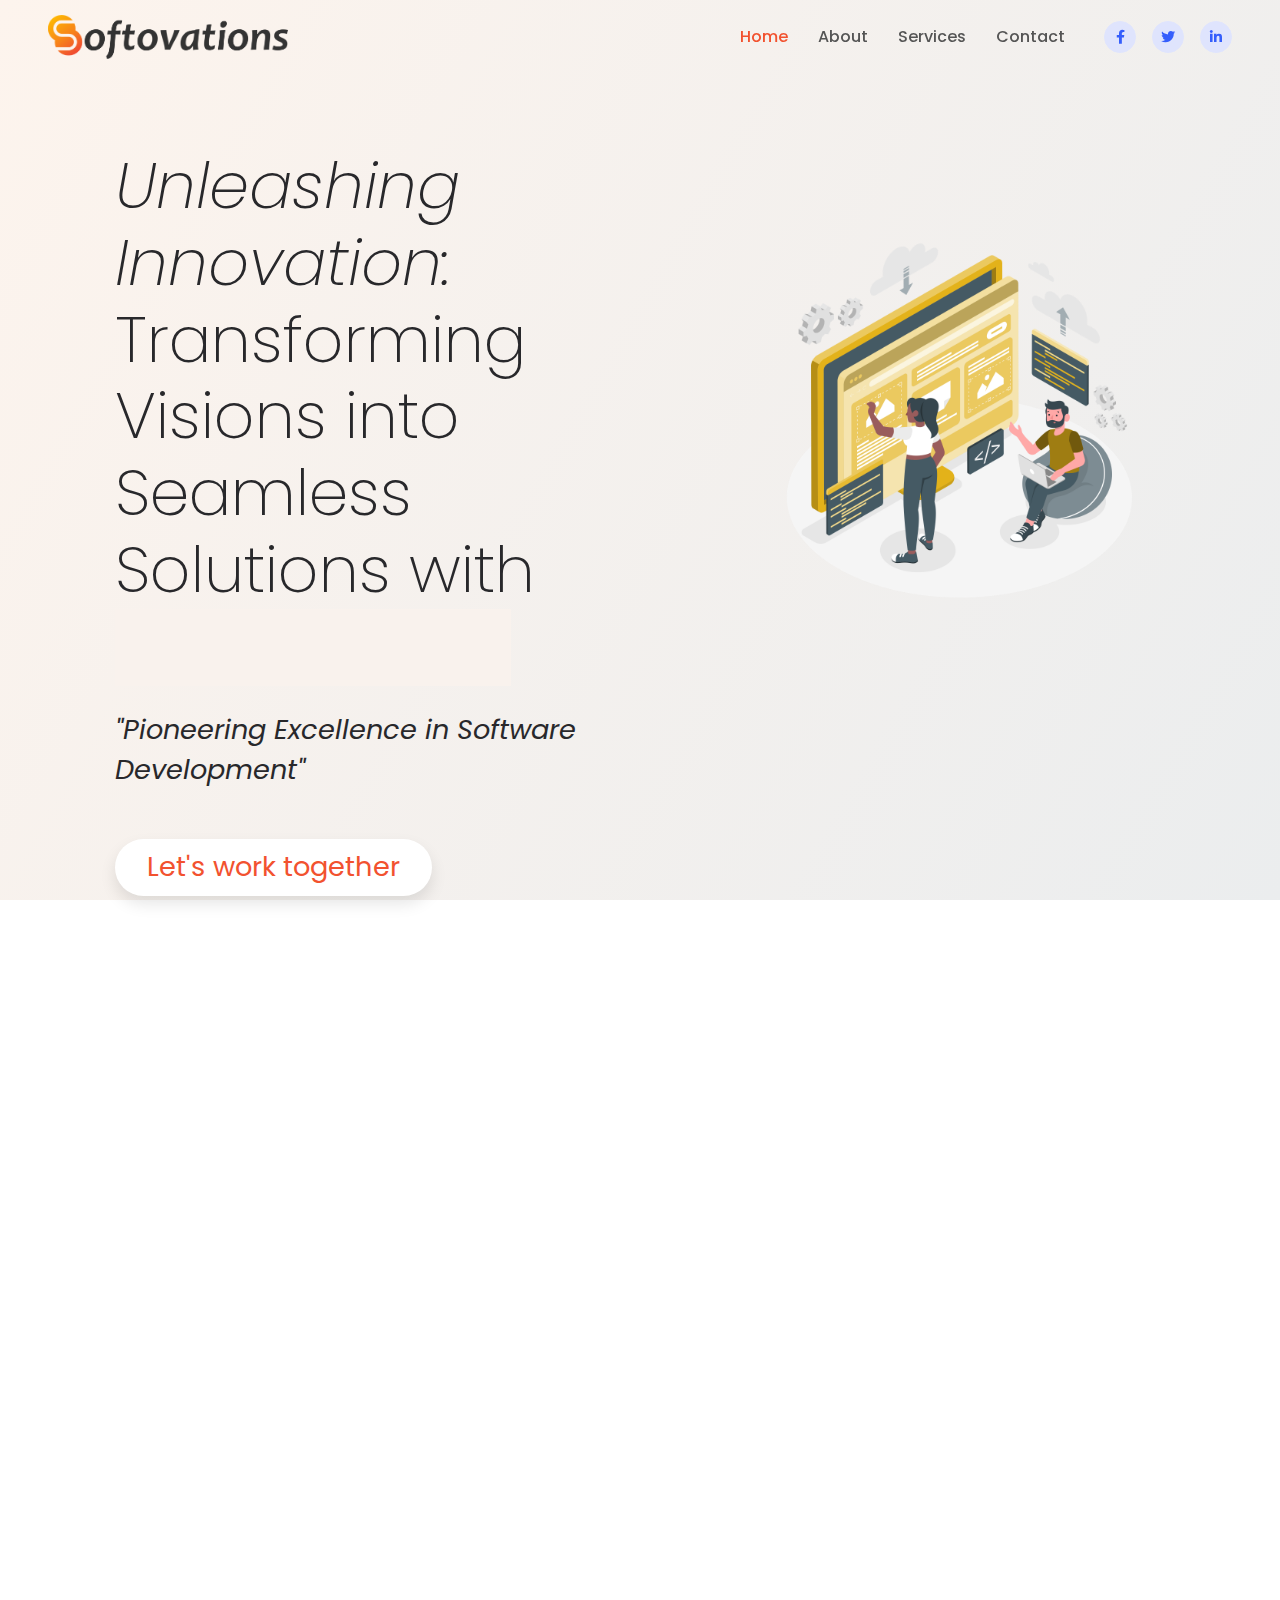
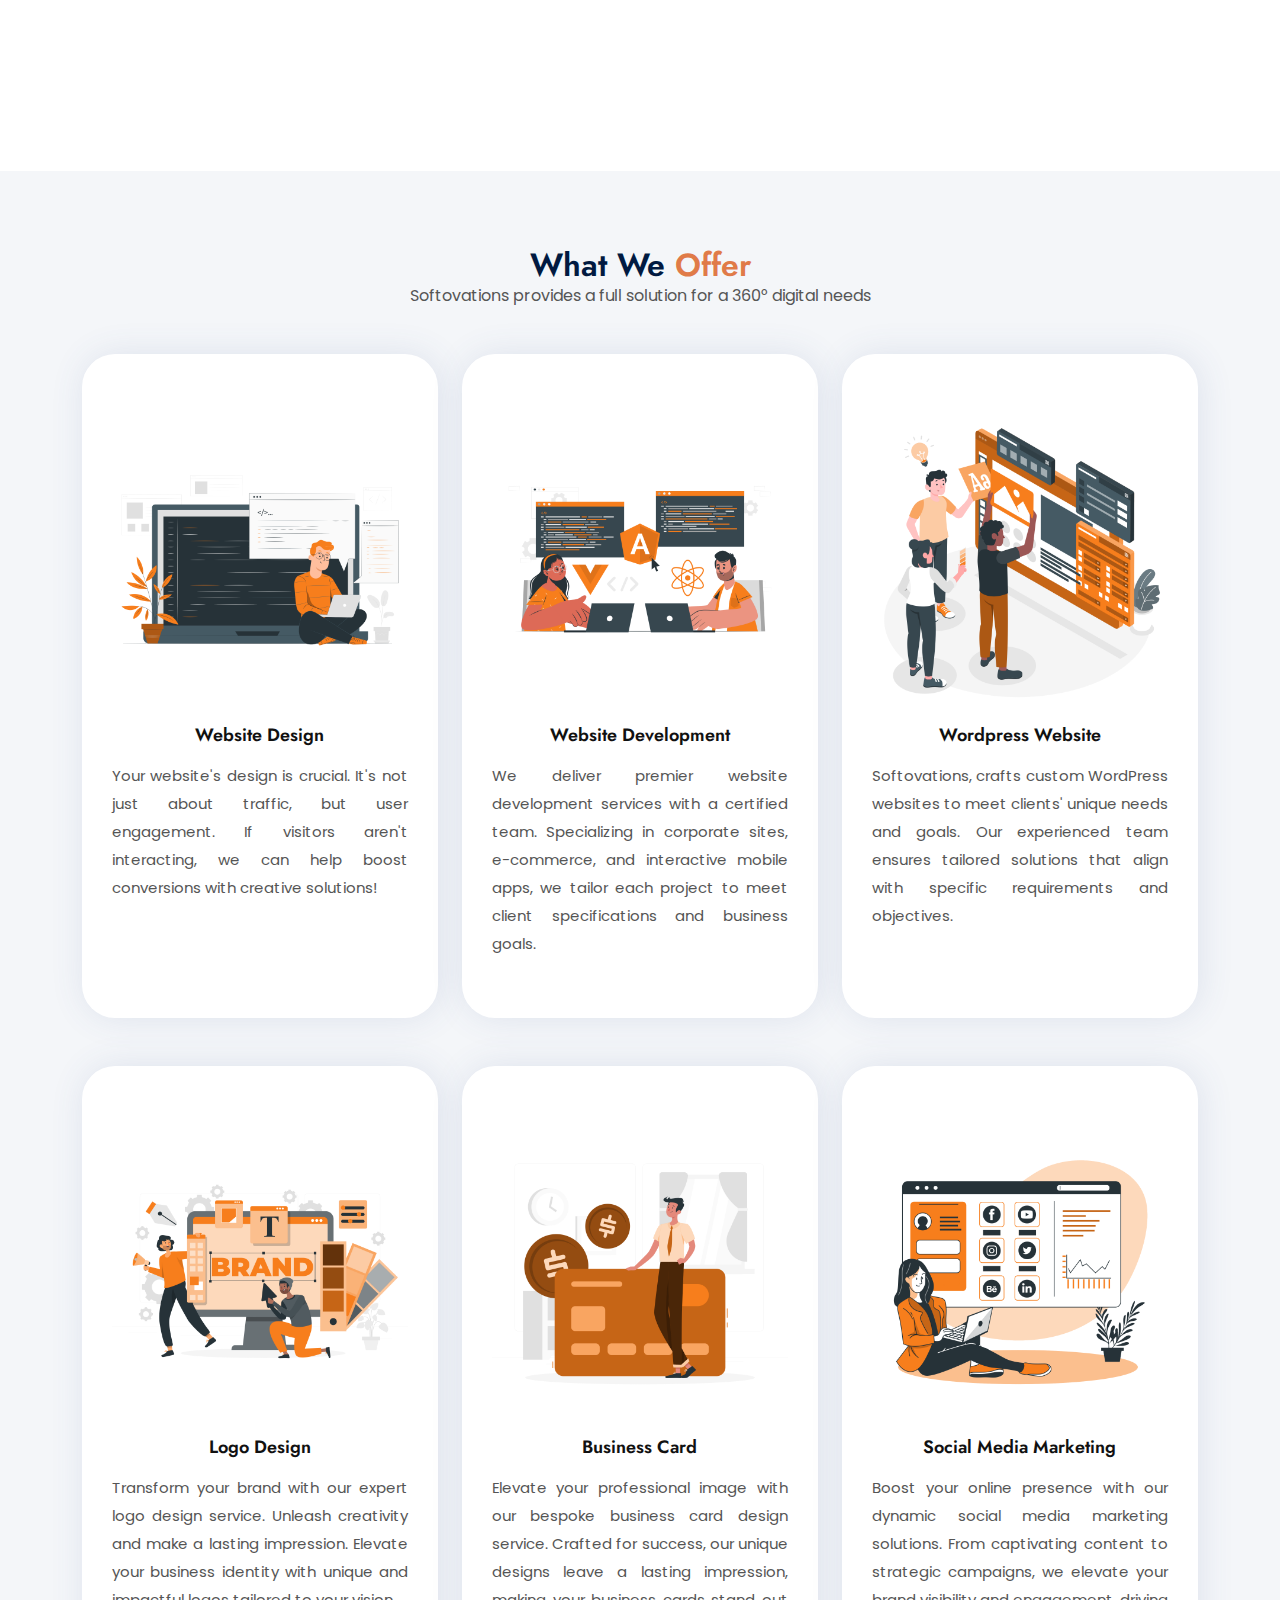
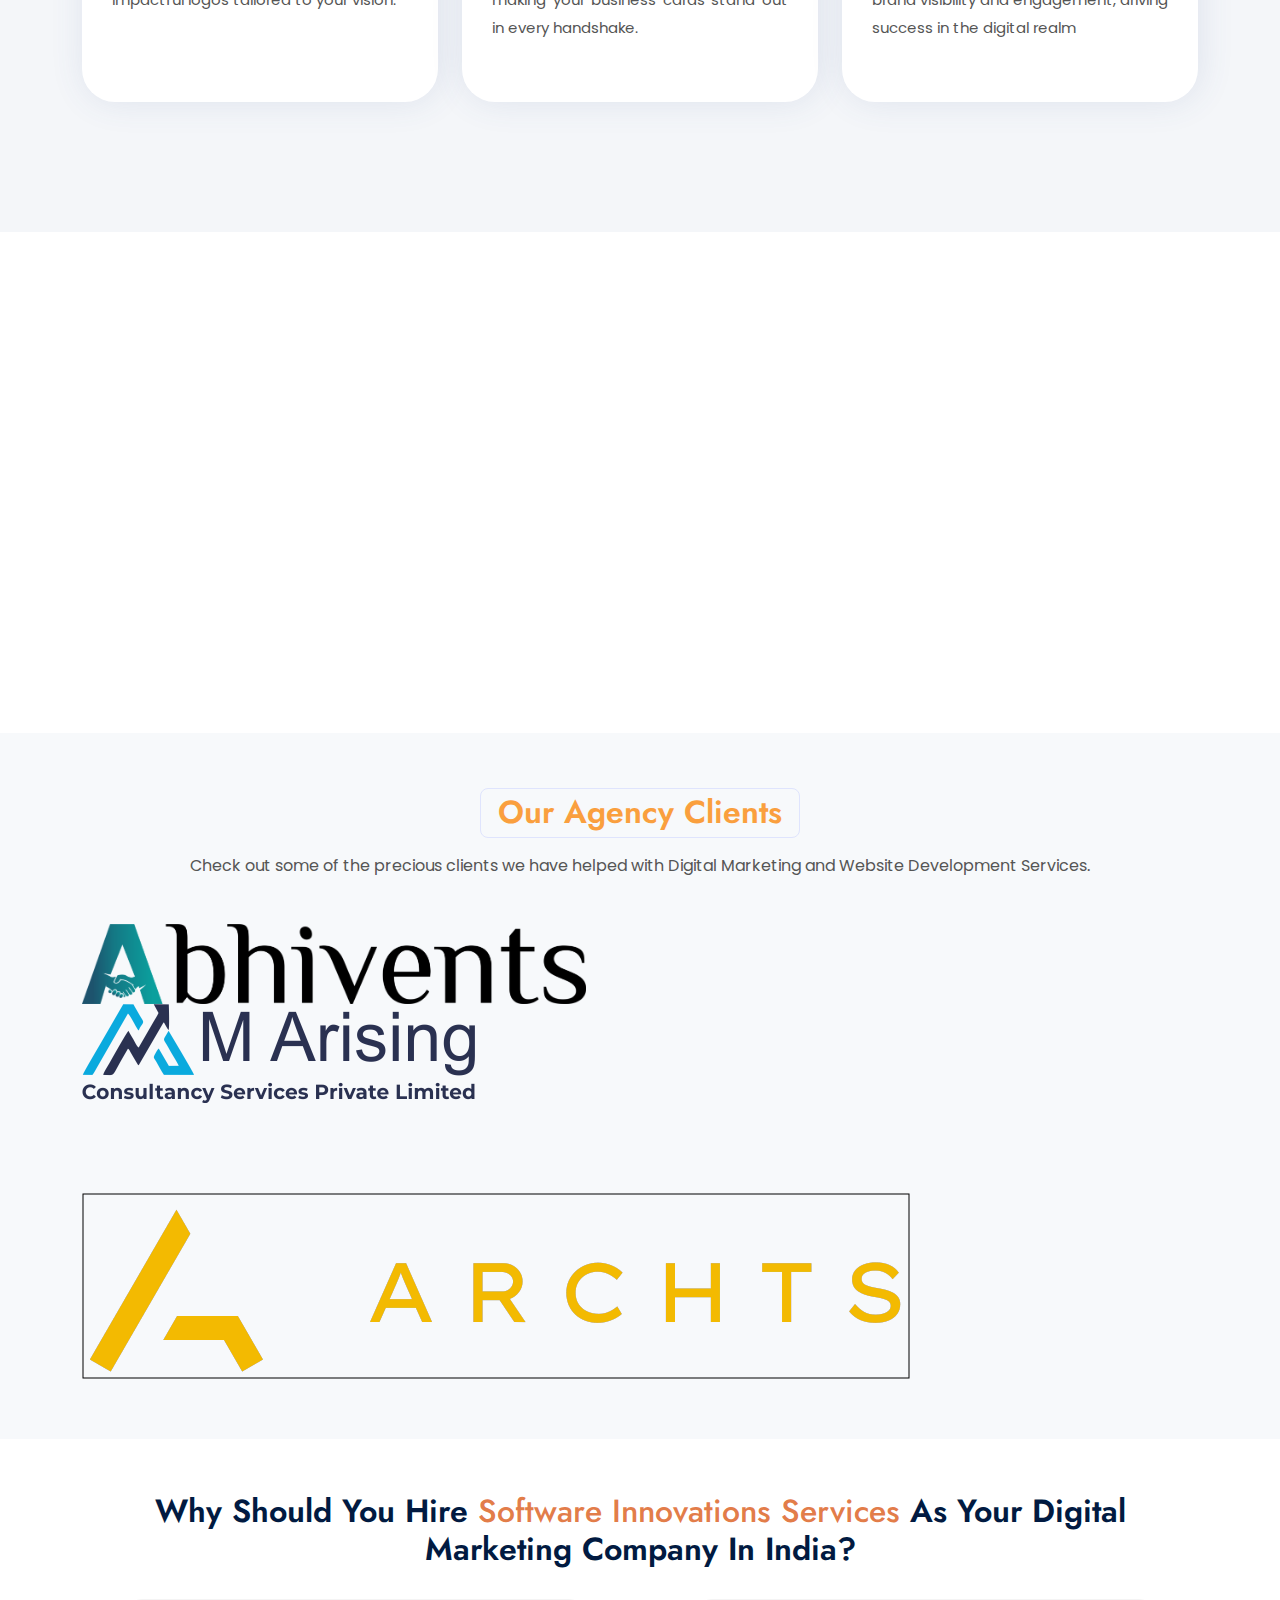
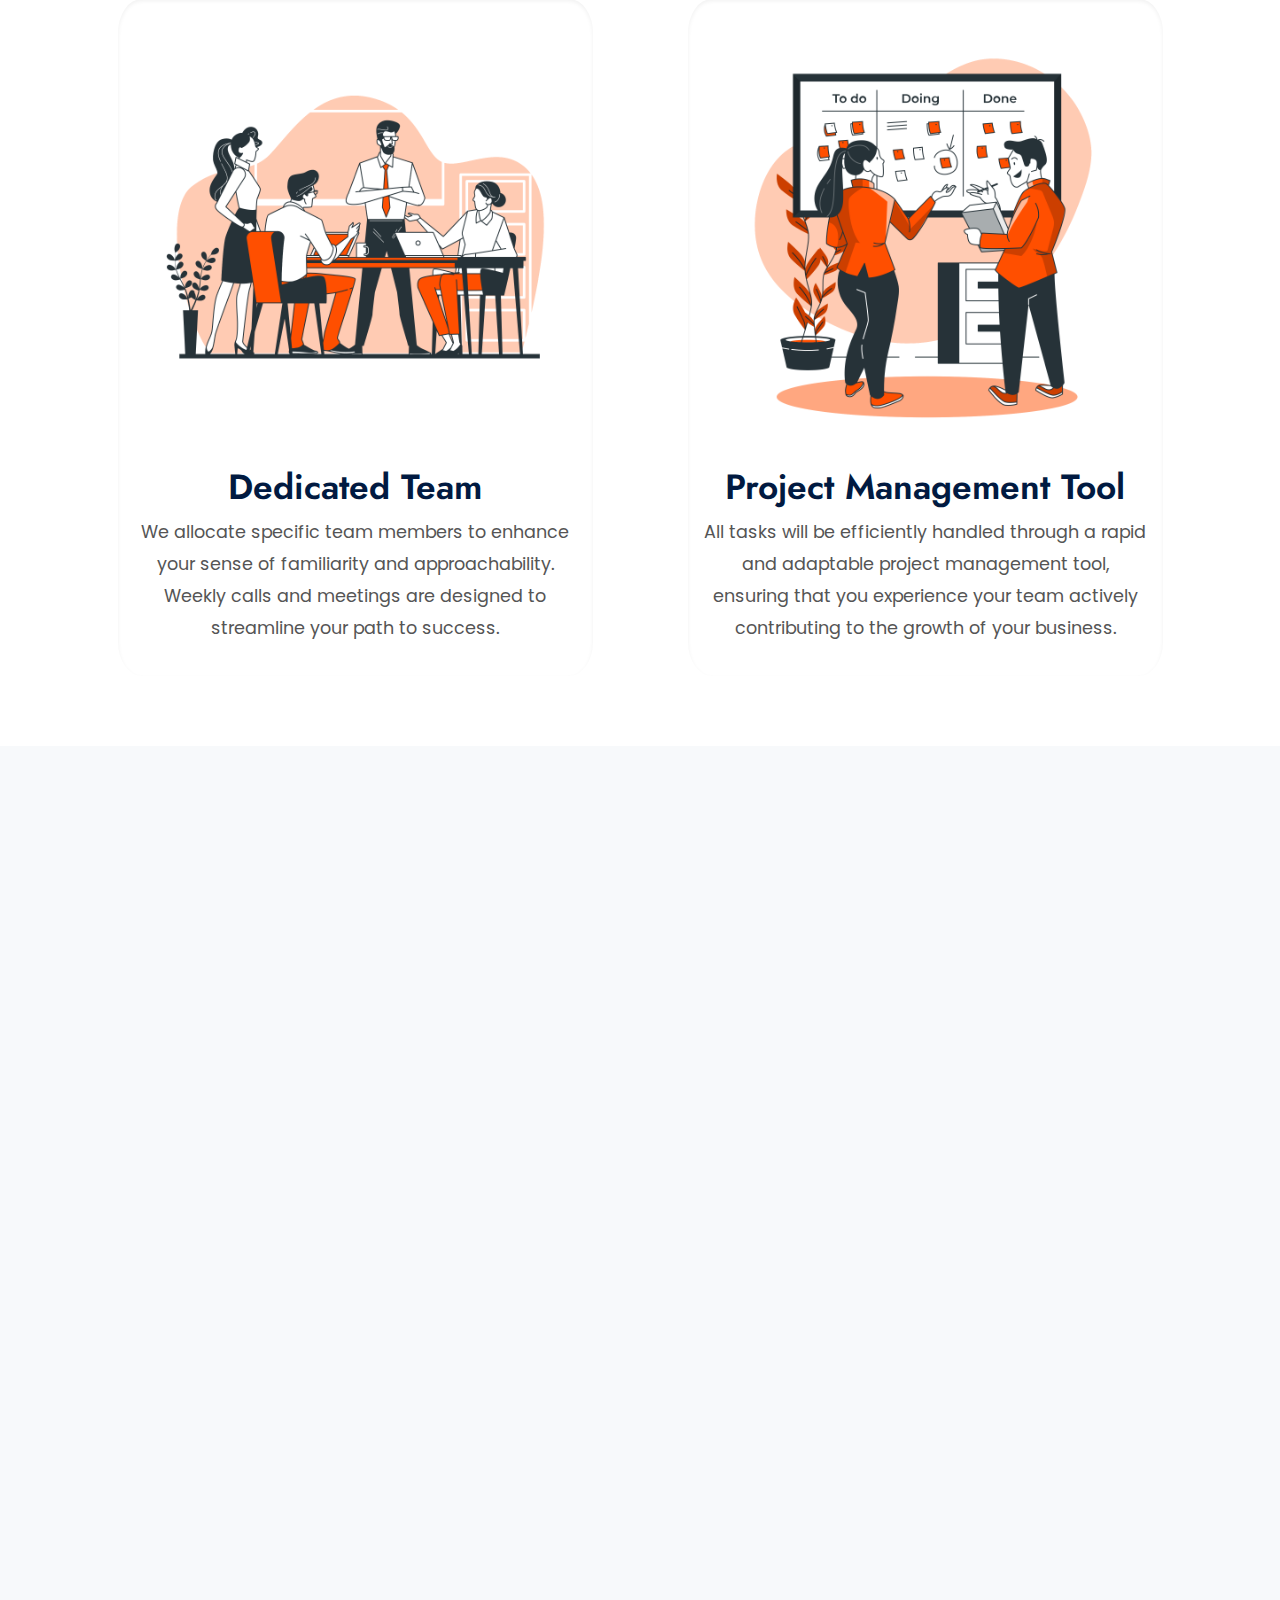
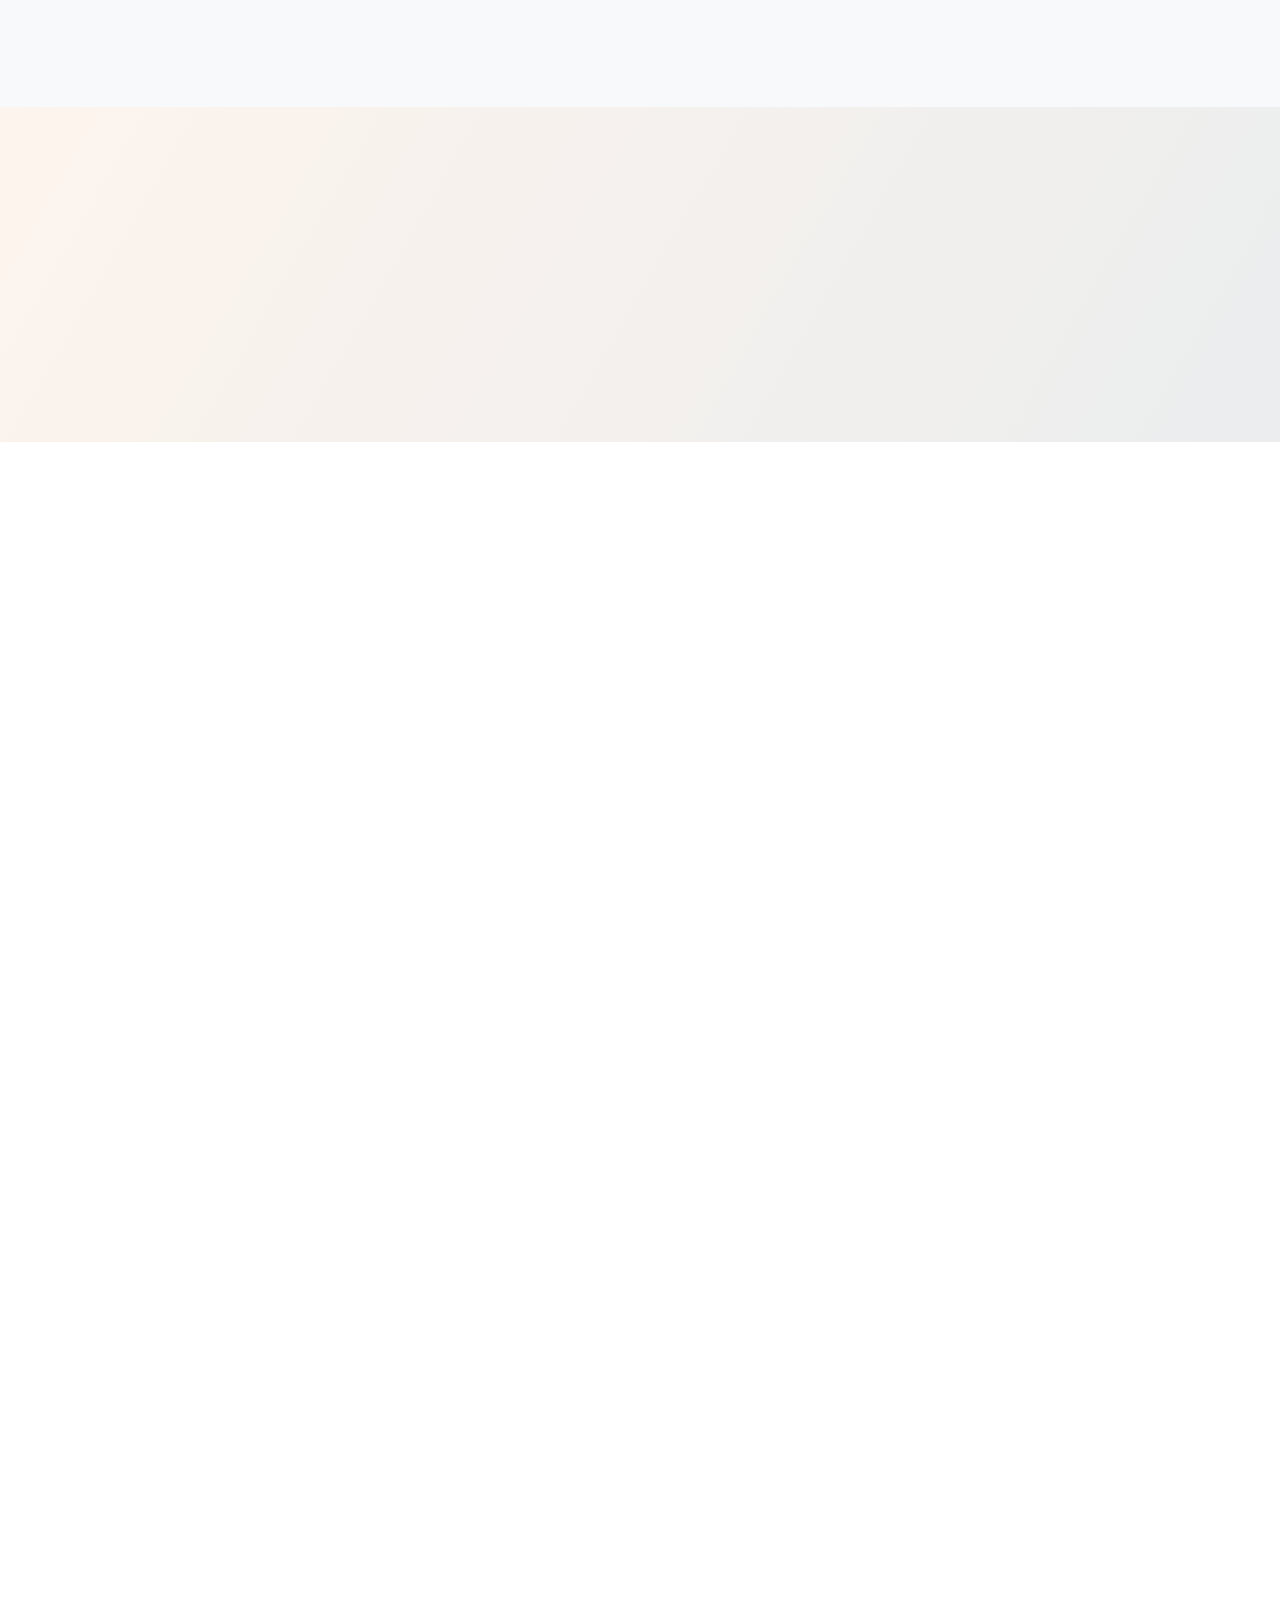
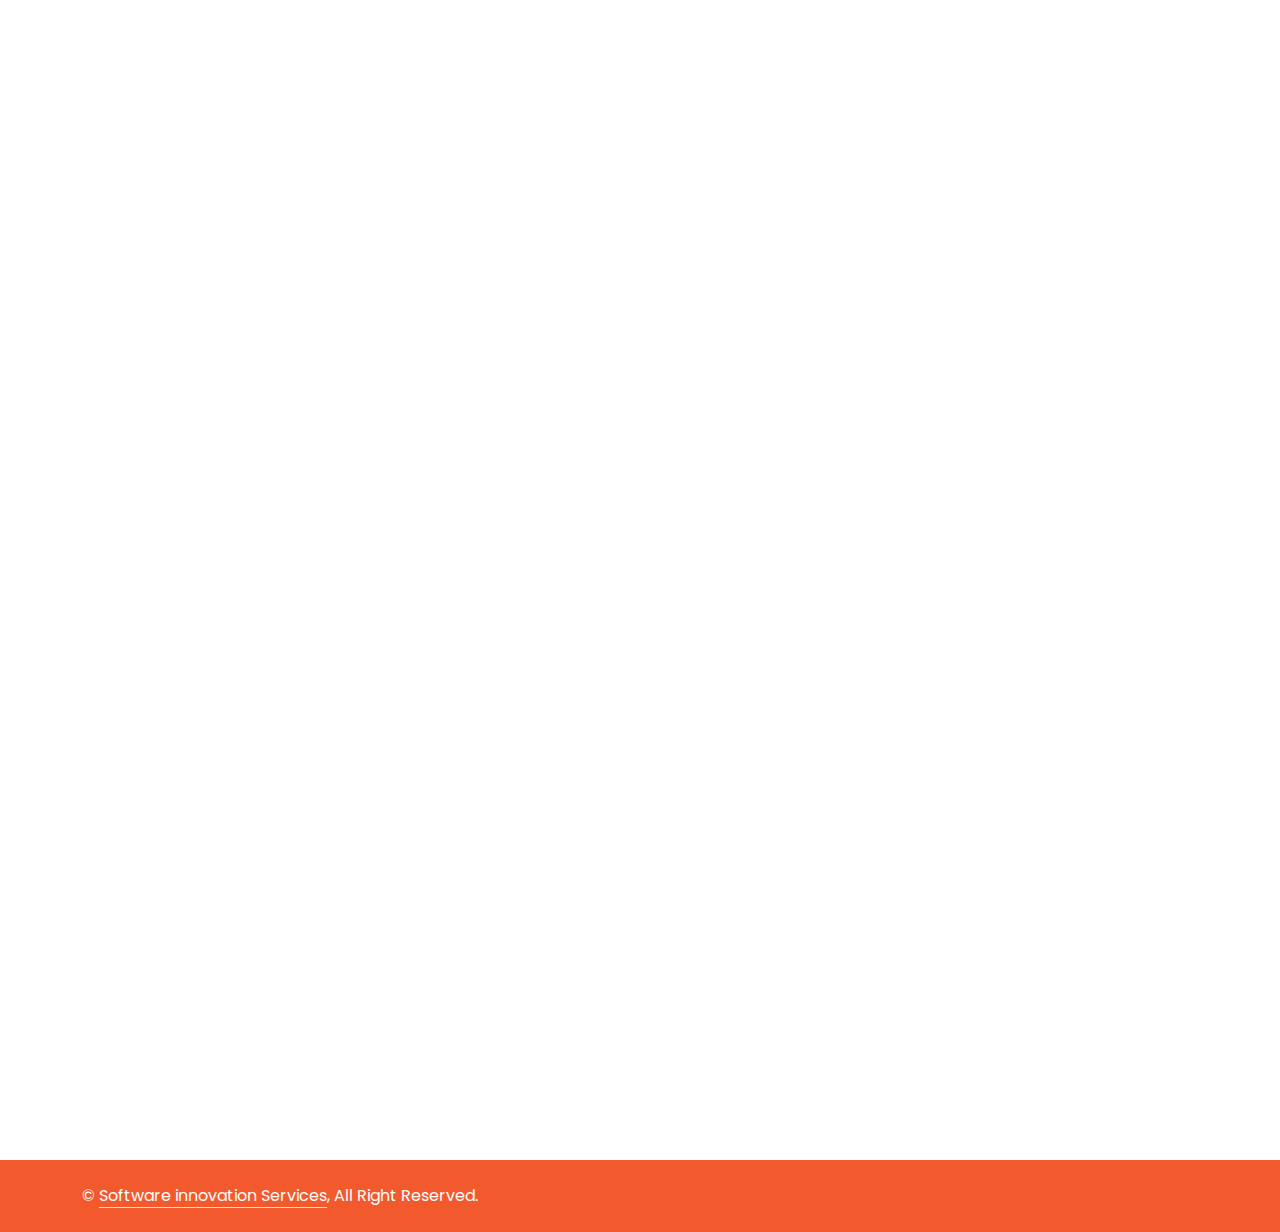
==== index.html @ 32a2843a "first commit" ====
<!DOCTYPE html>
<html lang="en">
<head>
    <meta charset="utf-8">
    <title>Softovation || Software Innovation Services</title>
    <meta content="width=device-width, initial-scale=1.0" name="viewport">
    <meta content="" name="keywords">
    <meta content="" name="description">

    <!-- Favicon -->
    <link href="/img/fvicon.png" rel="icon">

    <!-- Google Web Fonts -->
    <link rel="preconnect" href="https://fonts.googleapis.com">
    <link rel="preconnect" href="https://fonts.gstatic.com" crossorigin>
    <link
        href="https://fonts.googleapis.com/css2?family=Jost:wght@500;600;700&family=Open+Sans:wght@400;500&display=swap"
        rel="stylesheet">
    <link rel="stylesheet" href="https://cdnjs.cloudflare.com/ajax/libs/font-awesome/6.5.1/css/all.min.css"
        integrity="sha512-DTOQO9RWCH3ppGqcWaEA1BIZOC6xxalwEsw9c2QQeAIftl+Vegovlnee1c9QX4TctnWMn13TZye+giMm8e2LwA=="
        crossorigin="anonymous" referrerpolicy="no-referrer" />
    <link rel="stylesheet"
        href="https://fonts.googleapis.com/css2?family=Material+Symbols+Outlined:opsz,wght,FILL,GRAD@20..48,100..700,0..1,-50..200" />
    <!-- Icon Font Stylesheet -->
    <link href="https://cdnjs.cloudflare.com/ajax/libs/font-awesome/5.10.0/css/all.min.css" rel="stylesheet">
    <link href="https://cdn.jsdelivr.net/npm/bootstrap-icons@1.4.1/font/bootstrap-icons.css" rel="stylesheet">

    <!-- Libraries Stylesheet -->
    <link href="lib/animate/animate.min.css" rel="stylesheet">
    <link href="lib/owlcarousel/assets/owl.carousel.min.css" rel="stylesheet">
    <link rel="stylesheet" type="text/css" href="//cdn.jsdelivr.net/npm/slick-carousel@1.8.1/slick/slick.css" />

    <!-- Customized Bootstrap Stylesheet -->
    <link href="css/bootstrap.min.css" rel="stylesheet">

    <!-- Template Stylesheet -->
    <link href="css/style.css" rel="stylesheet">
</head>

<body>
    <!-- Spinner Start -->
    <div id="spinner"
        class="show bg-white position-fixed translate-middle w-100 vh-100 top-50 start-50 d-flex align-items-center justify-content-center">
        <div class="spinner-border text-primary" role="status" style="width: 3rem; height: 3rem;"></div>
    </div>
    <!-- Spinner End -->

    <!-- Navbar Start -->
    <div class="container-fluid fixed-top px-0 wow fadeIn" data-wow-delay="0.1s">
        <nav class="navbar navbar-expand-lg navbar-light py-lg-0 px-lg-5 wow fadeIn" data-wow-delay="0.1s">
            <a href="index.html" class="navbar-brand ms-4 ms-lg-0">
                <img src="img/logo01.png" style="width: 15rem;" alt="">
            </a>
            <button type="button" class="navbar-toggler me-4" data-bs-toggle="collapse"
                data-bs-target="#navbarCollapse">
                <span class="navbar-toggler-icon"></span>
            </button>
            <div class="collapse navbar-collapse" id="navbarCollapse">
                <div class="navbar-nav ms-auto p-4 p-lg-0">
                    <a href="index.html" class="nav-item nav-link active">Home</a>
                    <a href="/" class="nav-item nav-link">About</a>
                    <a href="service.html" class="nav-item nav-link">Services</a>
                    <!-- <div class="nav-item dropdown">
                        <a href="#" class="nav-link dropdown-toggle" data-bs-toggle="dropdown">Services</a>
                        <div class="dropdown-menu border-light m-0">
                            <a href="project.html" class="dropdown-item">Web Development</a>
                            <a href="feature.html" class="dropdown-item">Graphic Desining</a>
                            <a href="team.html" class="dropdown-item">Android Development</a>
                            <a href="testimonial.html" class="dropdown-item">Software Development</a>
                            <a href="404.html" class="dropdown-item">404 Page</a>
                        </div>
                    </div> -->
                    <a href="/contact.php" class="nav-item nav-link">Contact</a>
                </div>
                <div class="d-none d-lg-flex ms-2">
                    <a class="btn btn-light btn-sm-square rounded-circle ms-3" href="https://www.facebook.com/softovations">
                        <small class="fab fa-facebook-f text-primary"></small>
                    </a>
                    <a class="btn btn-light btn-sm-square rounded-circle ms-3" href="https://twitter.com/softovations0">
                        <small class="fab fa-twitter text-primary"></small>
                    </a>
                    <a class="btn btn-light btn-sm-square rounded-circle ms-3" href="https://www.linkedin.com/in/software-innovation-services-softovations-45380229b">
                        <small class="fab fa-linkedin-in text-primary"></small>
                    </a>
                </div>
            </div>
        </nav>
    </div>
    <!-- Navbar End -->

    <!-- Header Start -->
    <section class="home" id="home">
        <div class="content">
            <h3 class="banner_h3"><span
                    style="font-weight: 200; font-style: italic; margin-bottom: 1rem !important;">Unleashing
                    Innovation:</span> Transforming Visions into Seamless Solutions with
                <div class="text-effect">
                    <span class="text sec-text"
                        style="font-style: italic; font-weight: 400; color: #db5917cc;">Softovations
                    </span>
                </div>
            </h3>
            <script>
                const text = document.querySelector(".sec-text");
                const Load = () => {
                    setTimeout(() => {
                        text.textContent = "Softovations";
                    }, 0);
                }
                Load();
                setInterval(Load, 12000);
            </script>
            <p class="banner_p">"Pioneering Excellence in Software Development"</p>
            <!-- <p class="banner_p">Build a strong global presence with powerful web and mobile applications.</p> -->
            <a href="/contact.html" class="buttons">Let's work together</a>
        </div>
        <div class="banner-image">
            <img src="./img/Website Creator-amico (1).png" class="banner_img" alt="">
        </div>
    </section>
    <!-- header end -->
    <!-- About Start -->
    <div class="container-xxl py-5">
        <div class="container">
            <div class="row g-4 align-items-end mb-4">
                <div class="col-lg-6 wow fadeInUp" data-wow-delay="0.1s">
                    <!-- <img class="img-fluid rounded" src="img/about.jpg"> -->
                    <img class="img-fluid rounded" src="img/AboutImg.jpg">
                </div>
                <div class="col-lg-6 wow fadeInUp" data-wow-delay="0.3s">
                    <h3 class="heading-1">About Us</h3>
                    <!-- <p class="d-inline-block border rounded text-primary fw-semi-bold py-1 px-3">About Us</p> -->
                    <h1 class="display-5 mb-4">We Provide Best <span style="color: #db5917cc;"> Business Solutions
                        </span> For You</h1>
                    <p class="mb-4" style="text-align: justify;">Welcome to <b>Softovations</b>, where innovation meets
                        excellence in the world of software development. Our journey began with a simple yet powerful
                        vision - to transform ideas into extraordinary digital experiences.
                    </p>
                    <div class="border rounded p-4">
                        <nav>
                            <div class="nav nav-tabs mb-3" id="nav-tab" role="tablist">
                                <button class="nav-link fw-semi-bold active" id="nav-story-tab" data-bs-toggle="tab"
                                    data-bs-target="#nav-story" type="button" role="tab" aria-controls="nav-story"
                                    aria-selected="true">Expertise</button>
                                <button class="nav-link fw-semi-bold" id="nav-mission-tab" data-bs-toggle="tab"
                                    data-bs-target="#nav-mission" type="button" role="tab" aria-controls="nav-mission"
                                    aria-selected="false">Mission</button>
                                <button class="nav-link fw-semi-bold" id="nav-vision-tab" data-bs-toggle="tab"
                                    data-bs-target="#nav-vision" type="button" role="tab" aria-controls="nav-vision"
                                    aria-selected="false">Vision</button>
                            </div>
                        </nav>
                        <div class="tab-content" id="nav-tabContent">
                            <div class="tab-pane fade show active" id="nav-story" role="tabpanel"
                                aria-labelledby="nav-story-tab">
                                <p>Discover why <b>Softovations</b> has emerged as the preferred choice for software
                                    development in Delhi. Experience our services once, and you'll understand why we
                                    stand out as the best software development agency in Delhi, trusted by our clients.
                                    For unparalleled internet marketing, turn to <b>Softovations</b> in Delhi
                                    India. We excel in website design, graphics design, and Social Media Marketing.
                                    Experience the difference with our services—try <b>Softovations</b> today!</p>
                            </div>
                            <div class="tab-pane fade" id="nav-mission" role="tabpanel"
                                aria-labelledby="nav-mission-tab">
                                <p>We possess extensive experience in website design, graphics design, and Social Media
                                    Marketing services.
                                    Over the years, we've served numerous individual clients, reputable brands, and
                                    businesses, delivering exceptional services.
                                    It's a well-established fact that premium internet marketing services
                                    don't always come with a hefty price tag. At <b>Softovations</b>, we demonstrate
                                    that
                                    quality
                                    doesn't have to be expensive. In many cases, our affordable solutions surpass the
                                    effectiveness of more costly alternatives.</p>
                            </div>
                            <div class="tab-pane fade" id="nav-vision" role="tabpanel" aria-labelledby="nav-vision-tab">
                                <p>Our highly skilled web design and development professionals excel in meeting diverse
                                    client requirements. We are dedicated to creating exceptional websites that not only
                                    cater to specific needs but also establish a strong brand identity. With
                                    cutting-edge designs, captivating visuals, compelling content, and user-friendly
                                    navigation, we ensure an immersive experience for website visitors.</p>
                            </div>
                        </div>
                    </div>
                </div>
            </div>
            <div class="border rounded p-4 wow fadeInUp" data-wow-delay="0.1s">
                <div class="row g-4">
                    <div class="col-lg-4 wow fadeIn" data-wow-delay="0.1s">
                        <div class="h-100">
                            <div class="d-flex">
                                <div class="flex-shrink-0 btn-lg-square rounded-circle bg-primary">
                                    <i class="fa fa-times text-white"></i>
                                </div>
                                <div class="ps-3">
                                    <h4>No Hidden Cost</h4>
                                    <span>Clita erat ipsum lorem sit sed stet duo justo</span>
                                </div>
                                <div class="border-end d-none d-lg-block"></div>
                            </div>
                            <div class="border-bottom mt-4 d-block d-lg-none"></div>
                        </div>
                    </div>
                    <div class="col-lg-4 wow fadeIn" data-wow-delay="0.3s">
                        <div class="h-100">
                            <div class="d-flex">
                                <div class="flex-shrink-0 btn-lg-square rounded-circle bg-primary">
                                    <i class="fa fa-users text-white"></i>
                                </div>
                                <div class="ps-3">
                                    <h4>Dedicated Team</h4>
                                    <span>Clita erat ipsum lorem sit sed stet duo justo</span>
                                </div>
                                <div class="border-end d-none d-lg-block"></div>
                            </div>
                            <div class="border-bottom mt-4 d-block d-lg-none"></div>
                        </div>
                    </div>
                    <div class="col-lg-4 wow fadeIn" data-wow-delay="0.5s">
                        <div class="h-100">
                            <div class="d-flex">
                                <div class="flex-shrink-0 btn-lg-square rounded-circle bg-primary">
                                    <i class="fa fa-phone text-white"></i>
                                </div>
                                <div class="ps-3">
                                    <h4>24/7 Available</h4>
                                    <span>Clita erat ipsum lorem sit sed stet duo justo</span>
                                </div>
                            </div>
                        </div>
                    </div>
                </div>
            </div>
        </div>
    </div>
    <!-- About End -->

    <!-- Services-home -->
    <section id="services-home" class="services-home">
        <div class="container">
            <div class="section-title">
                <!-- <center>
                    <h3 class="heading-1" style="width: 15rem;">Our Services</h3>
                </center> -->
                <h3>What We <span style="color: #db5917cc;">Offer</span></h3>
                <p>Softovations provides a full solution for a 360° digital needs</p>
                <!-- <p>To meet Your 360° digital needs</p> -->
            </div>
            <div class="row">
                <div class="col-md-6 col-lg-4 d-flex align-items-stretch mb-5 mb-lg-5">
                    <div class="image-box">
                        <div class="images"><img src="/img/Services/Code typing-pana.png" alt=""></div>
                        <h4 class="title"><a href="">Website Design</a></h4>
                        <p class="description">Your website's design is crucial. It's not just about traffic, but user
                            engagement. If visitors aren't interacting, we can help boost conversions with creative
                            solutions!</p>
                    </div>
                </div>
                <div class="col-md-6 col-lg-4 d-flex align-items-stretch mb-5 mb-lg-5">
                    <div class="image-box">
                        <div class="images"><img src="/img/Services/JavaScript frameworks-cuate.png" alt=""></div>
                        <h4 class="title"><a href="">Website Development</a></h4>
                        <p class="description">
                            We deliver premier website development services with a certified team. Specializing in
                            corporate sites, e-commerce, and interactive mobile apps, we tailor each project to meet
                            client specifications and business goals.</p>
                    </div>
                </div>
                <div class="col-md-6 col-lg-4 d-flex align-items-stretch mb-5 mb-lg-5">
                    <div class="image-box">
                        <div class="images"><img src="/img/Services/Design team-amico.png" alt=""></div>
                        <h4 class="title"><a href="">Wordpress Website</a></h4>
                        <p class="description">
                            Softovations, crafts custom WordPress websites to meet clients' unique needs and goals. Our
                            experienced team ensures tailored solutions that align with specific requirements and
                            objectives.</p>
                    </div>
                </div>
                <div class="col-md-6 col-lg-4 d-flex align-items-stretch mb-5 mb-lg-0">
                    <div class="image-box">
                        <div class="images"><img src="/img/Services/brand creation-rafiki.png" alt=""></div>
                        <h4 class="title"><a href="">Logo Design</a></h4>
                        <p class="description">Transform your brand with our expert logo design service. Unleash
                            creativity and make a lasting impression. Elevate your business identity with unique and
                            impactful logos tailored to your vision.</p>
                    </div>
                </div>
                <div class="col-md-6 col-lg-4 d-flex align-items-stretch mb-5 mb-lg-0">
                    <div class="image-box">
                        <div class="images"><img src="/img/Services/Credit card-rafiki.png" alt=""></div>
                        <h4 class="title"><a href="">Business Card</a></h4>
                        <p class="description">Elevate your professional image with our bespoke business card design
                            service. Crafted for success, our unique designs leave a lasting impression, making your
                            business cards stand out in every handshake.</p>
                    </div>
                </div>
                <div class="col-md-6 col-lg-4 d-flex align-items-stretch mb-5 mb-lg-0">
                    <div class="image-box">
                        <div class="images"><img src="/img/Services/Social Dashboard-bro.png" alt=""></div>
                        <h4 class="title"><a href="">Social Media Marketing</a></h4>
                        <p class="description">Boost your online presence with our dynamic social media marketing
                            solutions. From captivating content to strategic campaigns, we elevate your brand visibility
                            and engagement, driving success in the digital realm</p>
                    </div>
                </div>

            </div>

        </div>
    </section>
    <!-- Services-home End-->

    <!-- Facts Start -->
    <div class="container-fluid facts my-5 py-5">
        <div class="container py-5">
            <div class="row g-5">
                <div class="col-sm-6 col-lg-3 text-center wow fadeIn" data-wow-delay="0.1s">
                    <i class="fa fa-users fa-3x text-white mb-3"></i>
                    <h1 class="display-4 text-white" data-toggle="counter-up">12</h1>
                    <span class="fs-5 text-white">Happy Clients</span>
                    <hr class="bg-white w-25 mx-auto mb-0">
                </div>
                <div class="col-sm-6 col-lg-3 text-center wow fadeIn" data-wow-delay="0.3s">
                    <i class="fa fa-check fa-3x text-white mb-3"></i>
                    <h1 class="display-4 text-white" data-toggle="counter-up">15</h1>
                    <span class="fs-5 text-white">Projects Completed</span>
                    <hr class="bg-white w-25 mx-auto mb-0">
                </div>
                <div class="col-sm-6 col-lg-3 text-center wow fadeIn" data-wow-delay="0.5s">
                    <i class="fa fa-users-cog fa-3x text-white mb-3"></i>
                    <h1 class="display-4 text-white" data-toggle="counter-up">3</h1>
                    <span class="fs-5 text-white">Years of Experience</span>
                    <hr class="bg-white w-25 mx-auto mb-0">
                </div>
                <div class="col-sm-6 col-lg-3 text-center wow fadeIn" data-wow-delay="0.7s">
                    <i class="fa fa-award fa-3x text-white mb-3"></i>
                    <h1 class="display-4 text-white" data-toggle="counter-up">5</h1>
                    <span class="fs-5 text-white">Verified Reviews</span>
                    <hr class="bg-white w-25 mx-auto mb-0">
                </div>
            </div>
        </div>
    </div>
    <!-- Facts End -->

    <!-- Our Client -->
    <section id="services-home" class="our-client-sec">
        <div class="container" id="our-client">
            <div class="section-title">
                <center>
                    <h3 class="heading-1" style="width: 20rem;">Our Agency Clients</h3>
                </center>
                <p style="margin-top: 1rem;">Check out some of the precious clients we have helped with Digital
                    Marketing and Website Development
                    Services.</p>
            </div>
            <div class="customer-logos slider">
                <div class="slide">
                    <img decoding="async" style="height: 80px;" src="./img/new logo.png">
                </div>
                <div class="slide">
                    <img decoding="async" src="./img/new_marising_weblogo.png">
                </div>
                <div class="slide">
                    <img decoding="async" style="height: 90px;" src="./img/kaafira_blk.png">
                </div>
                <div class="slide">
                    <img decoding="async" src="./img/ARCTUS-1.png">
                </div>
            </div>
        </div>
    </section>
    <!-- client end -->

    <!-- why should hire----------- -->
    <section class="why-should-hire">
        <div class="container">
            <div class="row">
                <div class="col-12">
                    <div class="section-title">
                        <h3>Why Should You Hire <span>Software Innovations Services</span> As Your Digital Marketing
                            Company In India?</h3>
                    </div>
                </div>
            </div>

            <div class="row justify-content-around">
                <div class="col-md-5 image-container">
                    <img src="/img/Services/Team-bro.png" alt="" class="why-image">
                    <h3 class="why-heading">Dedicated Team</h3>
                    <p class="why-details">We allocate specific team members to enhance your sense of familiarity and
                        approachability. Weekly calls and meetings are designed to streamline your path to success.</p>
                </div>

                <div class="col-md-5 image-container">
                    <img src="/img/Services/Scrum board-bro.png" alt="" class="why-image">
                    <h3 class="why-heading">Project Management Tool</h3>
                    <p class="why-details">All tasks will be efficiently handled through a rapid and adaptable project
                        management tool, ensuring that you experience your team actively contributing to the growth of
                        your business.</p>
                </div>
            </div>
        </div>
    </section>

    <!--end why should hire----------- -->

    <!-- Features Start -->
    <section class="feature-section">
        <div class="container-xxl feature py-5">
            <div class="container">
                <div class="row g-5 align-items-center">
                    <div class="col-lg-6 wow fadeInUp" data-wow-delay="0.1s">
                        <h3 class="heading-1" style="width: 15rem;">Why Choosing
                            Us!</h3>
                        <h1 class="display-5 mb-4">Why create your web-based product with Softovations ?</h1>
                        <p class="mb-4 features-details">
                            Whether you're an entrepreneur, the head of a start-up, or a leader in a large company, your
                            future digital product's success is intricately linked to essential strategic goals. A
                            reliable web development partner should serve as a trusted guide and advisor throughout this
                            critical journey. Rest assured that with our expertise, the end result will align with
                            expectations —both yours and those of your customers.
                        </p>
                        <a class="btn btn-primary py-3 px-5" href="">Explore More</a>
                    </div>
                    <div class="col-lg-6">
                        <div class="row g-4 align-items-center">
                            <div class="col-md-6">
                                <div class="row g-4">
                                    <div class="col-12 wow fadeIn" data-wow-delay="0.3s">
                                        <div class="feature-box border rounded p-4">
                                            <span class="material-symbols-outlined fa-3x mb-3"
                                                style="color: #cc3f00;">new_releases</span>
                                            <h4 class="mb-3">Honest & Ethical</h4>
                                            <p class="mb-3">we specialize in software and graphic development, ensuring
                                                integrity and transparency in every project we undertake.
                                            </p>
                                            <!-- <a class="fw-semi-bold" href="">Read More <i
                                                    class="fa fa-arrow-right ms-1"></i></a> -->
                                        </div>
                                    </div>
                                    <div class="col-12 wow fadeIn" data-wow-delay="0.5s">
                                        <div class="feature-box border rounded p-4">
                                            <i class="fa-regular fa-handshake fa-3x mb-3" style="color: #cc3f00;"></i>
                                            <h4 class="mb-3">Personalised Service</h4>
                                            <p class="mb-3">As your website design company, we prioritize each project,
                                                offering a highly personalized and dedicated experience.</p>
                                            <!-- <a class="fw-semi-bold" href="">Read More <i
                                                    class="fa fa-arrow-right ms-1"></i></a> -->
                                        </div>
                                    </div>
                                </div>
                            </div>
                            <div class="col-md-6 wow fadeIn" data-wow-delay="0.7s">
                                <div class="feature-box border rounded p-4">
                                    <i class="fa-regular fa-thumbs-up fa-3x mb-3" style="color: #cc3f00;"></i>
                                    <h4 class="mb-3">Past Work Spesks</h4>
                                    <p class="mb-3">Our reputation is not defined by our words but by what our clients
                                        express about their experience with us.</p>
                                    <!-- <a class="fw-semi-bold" href="">Read More <i class="fa fa-arrow-right ms-1"></i></a> -->
                                </div>
                            </div>
                        </div>
                    </div>
                </div>
            </div>
        </div>

    </section>
    <!-- Features End -->


    <!-- Service Start -->
    <!-- <div class="container-xxl service py-5">
        <div class="container">
            <div class="text-center mx-auto wow fadeInUp" data-wow-delay="0.1s" style="max-width: 600px;">
                <p class="d-inline-block border rounded text-primary fw-semi-bold py-1 px-3">Our Services</p>
                <h1 class="display-5 mb-5">Awesome Financial Services For Business</h1>
            </div>
            <div class="row g-4 wow fadeInUp" data-wow-delay="0.3s">
                <div class="col-lg-4">
                    <div class="nav nav-pills d-flex justify-content-between w-100 h-100 me-4">
                        <button class="nav-link w-100 d-flex align-items-center text-start border p-4 mb-4 active"
                            data-bs-toggle="pill" data-bs-target="#tab-pane-1" type="button">
                            <h5 class="m-0"><i class="fa fa-bars text-primary me-3"></i>Financial Planning</h5>
                        </button>
                        <button class="nav-link w-100 d-flex align-items-center text-start border p-4 mb-4"
                            data-bs-toggle="pill" data-bs-target="#tab-pane-2" type="button">
                            <h5 class="m-0"><i class="fa fa-bars text-primary me-3"></i>Cash Investment</h5>
                        </button>
                        <button class="nav-link w-100 d-flex align-items-center text-start border p-4 mb-4"
                            data-bs-toggle="pill" data-bs-target="#tab-pane-3" type="button">
                            <h5 class="m-0"><i class="fa fa-bars text-primary me-3"></i>Financial Consultancy
                            </h5>
                        </button>
                        <button class="nav-link w-100 d-flex align-items-center text-start border p-4 mb-0"
                            data-bs-toggle="pill" data-bs-target="#tab-pane-4" type="button">
                            <h5 class="m-0"><i class="fa fa-bars text-primary me-3"></i>Business Loans</h5>
                        </button>
                    </div>
                </div>
                <div class="col-lg-8">
                    <div class="tab-content w-100">
                        <div class="tab-pane fade show active" id="tab-pane-1">
                            <div class="row g-4">
                                <div class="col-md-6" style="min-height: 350px;">
                                    <div class="position-relative h-100">
                                        <img class="position-absolute rounded w-100 h-100" src="img/service-1.jpg"
                                            style="object-fit: cover;" alt="">
                                    </div>
                                </div>
                                <div class="col-md-6">
                                    <h3 class="mb-4">25 Years Of Experience In Financial Support</h3>
                                    <p class="mb-4">Tempor erat elitr rebum at clita. Diam dolor diam ipsum sit.
                                        Aliqu
                                        diam amet diam et eos. Clita erat ipsum et lorem et sit, sed stet lorem
                                        sit
                                        clita duo justo erat amet.</p>
                                    <p><i class="fa fa-check text-primary me-3"></i>Secured Loans</p>
                                    <p><i class="fa fa-check text-primary me-3"></i>Credit Facilities</p>
                                    <p><i class="fa fa-check text-primary me-3"></i>Cash Advanced</p>
                                    <a href="" class="btn btn-primary py-3 px-5 mt-3">Read More</a>
                                </div>
                            </div>
                        </div>
                        <div class="tab-pane fade" id="tab-pane-2">
                            <div class="row g-4">
                                <div class="col-md-6" style="min-height: 350px;">
                                    <div class="position-relative h-100">
                                        <img class="position-absolute rounded w-100 h-100" src="img/service-2.jpg"
                                            style="object-fit: cover;" alt="">
                                    </div>
                                </div>
                                <div class="col-md-6">
                                    <h3 class="mb-4">25 Years Of Experience In Financial Support</h3>
                                    <p class="mb-4">Tempor erat elitr rebum at clita. Diam dolor diam ipsum sit.
                                        Aliqu
                                        diam amet diam et eos. Clita erat ipsum et lorem et sit, sed stet lorem
                                        sit
                                        clita duo justo erat amet.</p>
                                    <p><i class="fa fa-check text-primary me-3"></i>Secured Loans</p>
                                    <p><i class="fa fa-check text-primary me-3"></i>Credit Facilities</p>
                                    <p><i class="fa fa-check text-primary me-3"></i>Cash Advanced</p>
                                    <a href="" class="btn btn-primary py-3 px-5 mt-3">Read More</a>
                                </div>
                            </div>
                        </div>
                        <div class="tab-pane fade" id="tab-pane-3">
                            <div class="row g-4">
                                <div class="col-md-6" style="min-height: 350px;">
                                    <div class="position-relative h-100">
                                        <img class="position-absolute rounded w-100 h-100" src="img/service-3.jpg"
                                            style="object-fit: cover;" alt="">
                                    </div>
                                </div>
                                <div class="col-md-6">
                                    <h3 class="mb-4">25 Years Of Experience In Financial Support</h3>
                                    <p class="mb-4">Tempor erat elitr rebum at clita. Diam dolor diam ipsum sit.
                                        Aliqu
                                        diam amet diam et eos. Clita erat ipsum et lorem et sit, sed stet lorem
                                        sit
                                        clita duo justo erat amet.</p>
                                    <p><i class="fa fa-check text-primary me-3"></i>Secured Loans</p>
                                    <p><i class="fa fa-check text-primary me-3"></i>Credit Facilities</p>
                                    <p><i class="fa fa-check text-primary me-3"></i>Cash Advanced</p>
                                    <a href="" class="btn btn-primary py-3 px-5 mt-3">Read More</a>
                                </div>
                            </div>
                        </div>
                        <div class="tab-pane fade" id="tab-pane-4">
                            <div class="row g-4">
                                <div class="col-md-6" style="min-height: 350px;">
                                    <div class="position-relative h-100">
                                        <img class="position-absolute rounded w-100 h-100" src="img/service-4.jpg"
                                            style="object-fit: cover;" alt="">
                                    </div>
                                </div>
                                <div class="col-md-6">
                                    <h3 class="mb-4">25 Years Of Experience In Financial Support</h3>
                                    <p class="mb-4">Tempor erat elitr rebum at clita. Diam dolor diam ipsum sit.
                                        Aliqu
                                        diam amet diam et eos. Clita erat ipsum et lorem et sit, sed stet lorem
                                        sit
                                        clita duo justo erat amet.</p>
                                    <p><i class="fa fa-check text-primary me-3"></i>Secured Loans</p>
                                    <p><i class="fa fa-check text-primary me-3"></i>Credit Facilities</p>
                                    <p><i class="fa fa-check text-primary me-3"></i>Cash Advanced</p>
                                    <a href="" class="btn btn-primary py-3 px-5 mt-3">Read More</a>
                                </div>
                            </div>
                        </div>
                    </div>
                </div>
            </div>
        </div>
    </div> -->
    <!-- Service End -->


    <!-- Callback Start -->
    <div class="container-fluid callback pt-5" style="margin-bottom: 50px;">
        <div class="container pt-5">
            <div class="row justify-content-center">
                <div class="col-lg-7">
                    <div class="bg-white border rounded p-4 p-sm-5 wow fadeInUp" data-wow-delay="0.5s">
                        <div class="text-center mx-auto wow fadeInUp" data-wow-delay="0.1s" style="max-width: 600px;">
                            <center>
                            <h3 class="heading-1" style="width: 12rem;">Get In Touch </h3>
                        </center>
                            <h1 class="display-5 mb-5">Request A Call-Back</h1>
                        </div>
                        <div class="row g-3">
                            <div class="col-sm-6">
                                <div class="form-floating">
                                    <input type="text" class="form-control" id="name" placeholder="Your Name">
                                    <label for="name">Your Name</label>
                                </div>
                            </div>
                            <div class="col-sm-6">
                                <div class="form-floating">
                                    <input type="email" class="form-control" id="mail" placeholder="Your Email">
                                    <label for="mail">Your Email</label>
                                </div>
                            </div>
                            <div class="col-sm-6">
                                <div class="form-floating">
                                    <input type="text" class="form-control" id="mobile" placeholder="Your Mobile">
                                    <label for="mobile">Your Mobile</label>
                                </div>
                            </div>
                            <div class="col-sm-6">
                                <div class="form-floating">
                                    <input type="text" class="form-control" id="subject" placeholder="Subject">
                                    <label for="subject">Subject</label>
                                </div>
                            </div>
                            <div class="col-12">
                                <div class="form-floating">
                                    <textarea class="form-control" placeholder="Leave a message here" id="message"
                                        style="height: 100px"></textarea>
                                    <label for="message">Message</label>
                                </div>
                            </div>
                            <div class="col-12 text-center">
                                <button class="btn w-100 py-3" style="background-color: #F2592C; color: #fff;" type="submit">Submit Now</button>
                            </div>
                        </div>
                    </div>
                </div>
            </div>
        </div>
    </div>
    <!-- Callback End -->


    <!-- Projects Start -->
    <div class="container-xxl py-5">
        <div class="container">
            <div class="text-center mx-auto wow fadeInUp" data-wow-delay="0.1s" style="max-width: 600px;">
                <center>
                    <h3 class="heading-1" style="width: 15rem;">Our Projects</h3>
                </center>
                <h2 class="display-5 mb-5">Our Graphics Projects</h2>
            </div>
            <div class="owl-carousel project-carousel wow fadeInUp" data-wow-delay="0.3s">
                <div class="project-item pe-5 pb-5">
                    <div class="project-img mb-3">
                        <img class="img-fluid rounded" src="/img/Services/eagle logo mockup.jpg" alt="">
                        <!-- <a href=""><i class="fa fa-link fa-3x text-primary"></i></a> -->
                    </div>
                    <div class="project-title">
                        <h4 class="mb-0">Logo Design</h4>
                    </div>
                </div>
                <div class="project-item pe-5 pb-5">
                    <div class="project-img mb-3">
                        <img class="img-fluid rounded" src="/img/Services/LETTER_HEAD.jpg" alt="">
                        <!-- <a href=""><i class="fa fa-link fa-3x text-primary"></i></a> -->
                    </div>
                    <div class="project-title">
                        <h4 class="mb-0">Letter Head</h4>
                    </div>
                </div>
                <div class="project-item pe-5 pb-5">
                    <div class="project-img mb-3">
                        <img class="img-fluid rounded" src="/img/Services/social_media.jpg" alt="">
                        <!-- <a href=""><i class="fa fa-link fa-3x text-primary"></i></a> -->
                    </div>
                    <div class="project-title">
                        <h4 class="mb-0">Social Media Post</h4>
                    </div>
                </div>
                <div class="project-item pe-5 pb-5">
                    <div class="project-img mb-3">
                        <img class="img-fluid rounded" src="/img/Services/imgonline-com-ua-resize-PDeFJlaMMMmv9O.jpg"
                            alt="">
                        <!-- <a href=""><i class="fa fa-link fa-3x text-primary"></i></a> -->
                    </div>
                    <div class="project-title">
                        <h4 class="mb-0">Business Card</h4>
                    </div>
                </div>
                <div class="project-item pe-5 pb-5">
                    <div class="project-img mb-3">
                        <img class="img-fluid rounded" src="img/Services/product_sticker.jpg" alt="">
                        <!-- <a href=""><i class="fa fa-link fa-3x text-primary"></i></a> -->
                    </div>
                    <div class="project-title">
                        <h4 class="mb-0">Product Sticker</h4>
                    </div>
                </div>
            </div>
        </div>
    </div>
    <!-- Projects End -->


    <!-- Team Start -->
    <!-- <div class="container-xxl py-5">
        <div class="container">
            <div class="text-center mx-auto wow fadeInUp" data-wow-delay="0.1s" style="max-width: 600px;">
                <p class="d-inline-block border rounded text-primary fw-semi-bold py-1 px-3">Our Team</p>
                <h1 class="display-5 mb-5">Exclusive Team</h1>
            </div>
            <div class="row g-4">
                <div class="col-lg-4 col-md-6 wow fadeInUp" data-wow-delay="0.1s">
                    <div class="team-item">
                        <img class="img-fluid rounded" src="img/team-1.jpg" alt="">
                        <div class="team-text">
                            <h4 class="mb-0">Kate Winslet</h4>
                            <div class="team-social d-flex">
                                <a class="btn btn-square rounded-circle mx-1" href=""><i
                                        class="fab fa-facebook-f"></i></a>
                                <a class="btn btn-square rounded-circle mx-1" href=""><i class="fab fa-twitter"></i></a>
                                <a class="btn btn-square rounded-circle mx-1" href=""><i
                                        class="fab fa-instagram"></i></a>
                            </div>
                        </div>
                    </div>
                </div>
                <div class="col-lg-4 col-md-6 wow fadeInUp" data-wow-delay="0.3s">
                    <div class="team-item">
                        <img class="img-fluid rounded" src="img/team-2.jpg" alt="">
                        <div class="team-text">
                            <h4 class="mb-0">Jac Jacson</h4>
                            <div class="team-social d-flex">
                                <a class="btn btn-square rounded-circle mx-1" href=""><i
                                        class="fab fa-facebook-f"></i></a>
                                <a class="btn btn-square rounded-circle mx-1" href=""><i class="fab fa-twitter"></i></a>
                                <a class="btn btn-square rounded-circle mx-1" href=""><i
                                        class="fab fa-instagram"></i></a>
                            </div>
                        </div>
                    </div>
                </div>
                <div class="col-lg-4 col-md-6 wow fadeInUp" data-wow-delay="0.5s">
                    <div class="team-item">
                        <img class="img-fluid rounded" src="img/team-3.jpg" alt="">
                        <div class="team-text">
                            <h4 class="mb-0">Doris Jordan</h4>
                            <div class="team-social d-flex">
                                <a class="btn btn-square rounded-circle mx-1" href=""><i
                                        class="fab fa-facebook-f"></i></a>
                                <a class="btn btn-square rounded-circle mx-1" href=""><i class="fab fa-twitter"></i></a>
                                <a class="btn btn-square rounded-circle mx-1" href=""><i
                                        class="fab fa-instagram"></i></a>
                            </div>
                        </div>
                    </div>
                </div>
            </div>
        </div>
    </div> -->
    <!-- Team End -->


    <!-- Testimonial Start -->
    <div class="container-xxl py-5">
        <div class="container">
            <div class="text-center mx-auto wow fadeInUp" data-wow-delay="0.1s" style="max-width: 600px;">
                <center>
                <h3 class="heading-1" style="width: 15rem;">Testimonial</h3>
            </center>
                <h1 class="display-5 mb-5">What Our Clients Say!</h1>
            </div>
            <div class="owl-carousel testimonial-carousel wow fadeInUp" data-wow-delay="0.3s">
                <div class="testimonial-item">
                    <div class="testimonial-text border rounded p-4 pt-5 mb-5">
                        <div class="btn-square bg-white border rounded-circle">
                            <i class="fa fa-quote-right fa-2x"></i>
                        </div>
                        Thanks for the fantastic support from your team! We're grateful for your assistance on the
                        project. This Delhi-based web developer is the best we've worked with. The project is a success,
                        and our clients and visitors love the website.
                    </div>
                    <img class="rounded-circle mb-3" src="img/abhi.png" alt="">
                    <h4>ABHISHEK YADAV</h4>
                    <span>CEO of ABHIVENTS</span>
                </div>
                <div class="testimonial-item">
                    <div class="testimonial-text border rounded p-4 pt-5 mb-5">
                        <div class="btn-square bg-white border rounded-circle">
                            <i class="fa fa-quote-right fa-2x text-primary"></i>
                        </div>
                        Softovations, a skilled Delhi web development team, pays attention to detail. We're
                        fortunate to get what we wanted and more! Their project management and online
                        communication excel. Eager for future collaborations! Thanks!
                    </div>
                    <img class="rounded-circle mb-3" src="img/sidd.png" alt="">
                    <h4>SIDDHARTH NEGI</h4>
                    <span>Accountant at BECOSE</span>
                </div>
                <div class="testimonial-item">
                    <div class="testimonial-text border rounded p-4 pt-5 mb-5">
                        <div class="btn-square bg-white border rounded-circle">
                            <i class="fa fa-quote-right fa-2x text-primary"></i>
                        </div>
                        Glad we chose Softovations for our project. Their team incorporated our ideas
                        seamlessly into their tech, offering innovative solutions tailored to our needs. Thanks for the
                        support and guidance.
                    </div>
                    <img class="rounded-circle mb-3" src="img/harshit.png" alt="">
                    <h4>HARSHIT SETIA</h4>
                    <span>MANAGER AT STORK HOUSE LOUNGE</span>
                </div>
                <!-- <div class="testimonial-item">
                    <div class="testimonial-text border rounded p-4 pt-5 mb-5">
                        <div class="btn-square bg-white border rounded-circle">
                            <i class="fa fa-quote-right fa-2x text-primary"></i>
                        </div>
                        Dolores sed duo clita tempor justo dolor et stet lorem kasd labore dolore lorem ipsum.
                        At lorem
                        lorem magna ut et, nonumy et labore et tempor diam tempor erat.
                    </div>
                    <img class="rounded-circle mb-3" src="img/testimonial-4.jpg" alt="">
                    <h4>Client Name</h4>
                    <span>Profession</span>
                </div> -->
            </div>
        </div>
    </div>
    <!-- Testimonial End -->
    <!-- <section id="services-home" style="background-color: #FFCBB3;" class="services-home">
        <div class="container">
          <h2>You Have Questions, We Have Answers</h2>
            <h4>Schedule a 30-Minute Meeting with Our Expert. </h4>
            <a href="/" class="buttons">Schedule a Meeting </a>
        </div>
    </section> -->

    <!-- Footer Start -->
    <div class="container-fluid text-light footer mt-5 py-5 wow fadeIn" data-wow-delay="0.1s" id="footers">
        <div class="container py-5">
            <div class="row g-5">
                <div class="col-lg-3 col-md-6">
                    <h4 class="text-white mb-4">Contact Us</h4>
                    <p class="mb-2"><i class="fa fa-map-marker-alt me-3"></i>Delhi India</p>
                    <p class="mb-2"><i class="fa fa-phone-alt me-3"></i>+91 729187591</p>
                    <p class="mb-2"><i class="fa fa-phone-alt me-3"></i>+91 9650901894</p>
                    <p class="mb-2"><i class="fa fa-envelope me-3"></i>info@softovations.com</p>
                    <div class="d-flex pt-2">
                        <a class="btn btn-square btn-outline-light rounded-circle me-2" href="https://twitter.com/softovations0"><i
                                class="fab fa-twitter"></i></a>
                        <a class="btn btn-square btn-outline-light rounded-circle me-2" href="https://www.facebook.com/softovations"><i
                                class="fab fa-facebook-f"></i></a>
                        <!-- <a class="btn btn-square btn-outline-light rounded-circle me-2" href=""><i
                                class="fab fa-youtube"></i></a> -->
                        <a class="btn btn-square btn-outline-light rounded-circle me-2" href="https://www.linkedin.com/in/software-innovation-services-softovations-45380229b"><i
                                class="fab fa-linkedin-in"></i></a>
                    </div>
                </div>
                <div class="col-lg-3 col-md-6">
                    <h4 class="text-white mb-4">Services</h4>
                    <a class="btn btn-link" href="">Web Development</a>
                    <a class="btn btn-link" href="">Website Design</a>
                    <a class="btn btn-link" href="">E-commerce Website</a>
                    <a class="btn btn-link" href="">Graphics Design</a>
                    <a class="btn btn-link" href="">Social Media Marketing</a>
                </div>
                <div class="col-lg-3 col-md-6">
                    <h4 class="text-white mb-4">Quick Links</h4>
                    <a class="btn btn-link" href="">About Us</a>
                    <a class="btn btn-link" href="">Contact Us</a>
                    <a class="btn btn-link" href="">Our Services</a>
                    <a class="btn btn-link" href="">Terms & Condition</a>
                    <a class="btn btn-link" href="">Support</a>
                </div>
                <!-- <div class="col-lg-3 col-md-6">
                    <h4 class="text-white mb-4">Newsletter</h4>
                    <p>Dolor amet sit justo amet elitr clita ipsum elitr est.</p>
                    <div class="position-relative w-100">
                        <input class="form-control bg-white border-0 w-100 py-3 ps-4 pe-5" type="text"
                            placeholder="Your email">
                        <button type="button"
                            class="btn btn-primary py-2 position-absolute top-0 end-0 mt-2 me-2">SignUp</button>
                    </div>
                </div> -->
            </div>
        </div>
    </div>
    <!-- Footer End -->


    <!-- Copyright Start -->
    <div class="container-fluid copyright py-4" style="background-color: #F2592C;">
        <div class="container">
            <div class="row">
                <div class="col-md-6 text-center text-md-start mb-3 mb-md-0">
                    &copy; <a class="border-bottom" href="#">Software innovation Services</a>, All Right Reserved.
                </div>
                <!-- <div class="col-md-6 text-center text-md-end">
                    Designed By <a class="border-bottom" href="https://htmlcodex.com">HTML Codex</a> Distributed By <a
                        href="https://themewagon.com">ThemeWagon</a>
                </div> -->
            </div>
        </div>
    </div>
    <!-- Copyright End -->



    <!-- Back to Top -->
    <!-- <a href="#" class="btn btn-lg btn-primary btn-lg-square rounded-circle back-to-top"><i
            class="bi bi-arrow-up"></i></a> -->


    <!-- JavaScript Libraries -->
    <script src="https://code.jquery.com/jquery-3.4.1.min.js"></script>
    <script type="text/javascript" src="//cdn.jsdelivr.net/npm/slick-carousel@1.8.1/slick/slick.min.js"></script>
    <script src="https://cdn.jsdelivr.net/npm/bootstrap@5.0.0/dist/js/bootstrap.bundle.min.js"></script>
    <script src="lib/wow/wow.min.js"></script>
    <script src="lib/easing/easing.min.js"></script>
    <script src="lib/waypoints/waypoints.min.js"></script>
    <script src="lib/owlcarousel/owl.carousel.min.js"></script>
    <script src="lib/counterup/counterup.min.js"></script>

    <!-- Template Javascript -->
    <script src="js/main.js"></script>

</body>

</html>
---- css/style.css ----
@import url('https://fonts.googleapis.com/css2?family=Poppins:ital,wght@0,100;0,200;0,300;0,400;0,500;1,100;1,200;1,300;1,400&display=swap');

:root {
    --primary: #F2522F;
    --secondary: #E93C05;
    --tertiary: #555555;
    --light: #ffffff;
    --Royal_Orange: #F2522F;
    --Royal-Black: #28282B;
    --text-head: #FA9F3E;
    --Royal-light-yello: #FCA20E;
    --royal-text-orange: #db5917cc;
   
}

body {
    font-family: 'Poppins', sans-serif;
}

.back-to-top {
    position: fixed;
    display: none;
    right: 30px;
    bottom: 30px;
    z-index: 99;
}



h1,
.h1,
h2,
.h2,
.fw-bold {
    font-weight: 700 !important;
}

h3,
.h3,
h4,
.h4,
.fw-medium {
    font-weight: 600 !important;
}

h5,
.h5,
h6,
.h6,
.fw-semi-bold {
    font-weight: 500 !important;
}

.buttons {
    display: inline-block;
    margin-top: 1rem;
    padding: .5rem 2rem;
    border-radius: 5rem;
    background: var(--light);
    font-size: 1.7rem;
    color: var(--Royal_Orange);
    cursor: pointer;
    box-shadow: 0 .5rem 1rem rgba(0, 0, 0, .1);
    transition: all .3s linear;
    text-decoration: none;
}

/*** Spinner ***/
#spinner {
    opacity: 0;
    visibility: hidden;
    transition: opacity .5s ease-out, visibility 0s linear .5s;
    z-index: 99999;
}

#spinner.show {
    transition: opacity .5s ease-out, visibility 0s linear 0s;
    visibility: visible;
    opacity: 1;
}


/*** Button ***/
.btn {
    transition: .5s;
    font-weight: 500;
}

.btn-primary,
.btn-outline-primary:hover {
    color: var(--light);
}

.btn-square {
    width: 38px;
    height: 38px;
}

.btn-sm-square {
    width: 32px;
    height: 32px;
}

.btn-lg-square {
    width: 48px;
    height: 48px;
}

.btn-square,
.btn-sm-square,
.btn-lg-square {
    padding: 0;
    display: flex;
    align-items: center;
    justify-content: center;
    font-weight: normal;
}

/*** heading1 ***/

.heading-1 {
    border: 1px solid #DFE4FD;
    border-radius: 0.5rem;
    width: 9rem;
    padding: 0.3rem 1rem;
    margin-bottom: 1rem;
    font-size: 1.5rem;
    font-weight: 400;
    color: var(--text-head);
}

/*** Navbar ***/
.fixed-top {
    transition: .5s;
}

.top-bar {
    height: 45px;
    border-bottom: 1px solid rgba(53, 94, 252, .07);
}

.navbar .dropdown-toggle::after {
    border: none;
    content: "\f107";
    font-family: "Font Awesome 5 Free";
    font-weight: 900;
    vertical-align: middle;
    margin-left: 8px;
}

.navbar .navbar-nav .nav-link {
    padding: 25px 15px;
    color: var(--tertiary);
    font-weight: 500;
    outline: none;
}

.navbar .navbar-nav .nav-link:hover,
.navbar .navbar-nav .nav-link.active {
    color: var(--primary);
}

.text-effect {
    width: 400px;
    overflow: hidden;
}

.text-effect .text {
    position: relative;
}

.sec-text:before {
    content: "";
    position: absolute;
    top: 0;
    left: 0;
    height: 100%;
    width: 100%;
    background-color: #F9F2ED;
    border-left: 2px solid transparent;
    animation: animate 4s steps(12) infinite;
}

@keyframes animate {
    40%, 60% {
        left: calc(100% + 6px);
    }

    100% {
        left: 0%;
    }
}

@media (max-width: 991.98px) {
    .navbar .navbar-nav {
        margin-top: 10px;
        border-top: 1px solid rgba(0, 0, 0, .07);
        background: #FFFFFF;
    }

    .navbar .navbar-nav .nav-link {
        padding: 10px 0;
    }
}

@media (min-width: 992px) {
    .navbar .nav-item .dropdown-menu {
        display: block;
        visibility: hidden;
        top: 100%;
        transform: rotateX(-75deg);
        transform-origin: 0% 0%;
        transition: .5s;
        opacity: 0;
    }

    .navbar .nav-item:hover .dropdown-menu {
        transform: rotateX(0deg);
        visibility: visible;
        transition: .5s;
        opacity: 1;
    }
}


/*** Header ***/
.home {
    display: flex;
    align-items: center;
    justify-content: center;
    background: url(/img/wave\ \(3\).svg) no-repeat;
    background-image: linear-gradient(120deg, #fdf4ed 0%, #ebedee 100%);
    /* background-image: linear-gradient(to top, #e6e9f0 0%, #eef1f5 100%); */
    background-size: cover;
    background-position: center;
    height: 100vh;
    padding: 0 9%;
    padding-top: 10rem;
    padding-bottom: 1rem;
}

.banner-image {
    width: 50%;
}

.home .banner-image .banner_img {
    width: 30vw;
    animation: float 3s linear infinite;
    top: 25%;
    left: 60%;
    position: absolute;
}

@keyframes float {
    0%, 100% {
        transform: translateY(0rem);
    }

    50% {
        transform: translateY(-3.5rem);
    }
}

.home .content {
    width: 50%;
}

.home .content .banner_h3 {
    font-size: 4rem;
    color: var(--Royal-Black);
    font-weight: 200 !important;
    font-family: 'Poppins', sans-serif;
}

.home .content .banner_p {
    font-size: 1.7rem;
    color: var(--Royal-Black);
    padding: 1rem 0;
    font-family: 'Poppins', sans-serif;
    font-style: italic;
}

@media (max-width: 991px) {
    .home {
        flex-flow: column-reverse;
    }

    .home .banner-image .banner_img {
        width: 100%;
        position: relative;
        left: 0;
        top: 0;
    }

    .home .content {
        width: auto;
    }

    .banner-image {
        width: auto;
    }

    .home .content .banner_h3 {
        font-size: 2rem;
    }

    .home .content .banner_p {
        font-size: 1.5rem;
    }
}

.page-header {
    padding-top: 12rem;
    padding-bottom: 6rem;
    background: url(/img/Service-banner.svg) top left no-repeat;
    background-size: cover;
}

.page-header .breadcrumb-item,
.page-header .breadcrumb-item a {
    font-weight: 500;
}

.page-header .breadcrumb-item+.breadcrumb-item::before {
    color: var(--tertiary);
}


/*** Facts ***/
.facts {
    background-image:  url(/img/mid-banner.jpg);
    background-repeat: no-repeat;
    background-size: cover;
    background-attachment: fixed;
    background-position: center;
    height: 45vh;   
    
}

@media (max-width: 600px) {
    .facts {
        height: 120vh;  
    }
}


/*** Callback ***/
.callback {
    position: relative;
}

.callback::before {
    position: absolute;
    content: "";
    width: 100%;
    height: 50%;
    top: 0;
    left: 0;
    background: linear-gradient(120deg, rgb(253, 244, 237) 0%, rgb(235, 237, 238) 100%) center center / cover no-repeat;
    z-index: -1;
}
/* Home page About */
.fw-semi-bold {
    color: var(--royal-text-orange);
    font-family: 'Poppins', sans-serif;
}

.fw-semi-bold:hover {
    color: var(--Royal-Black);
}

.tab-pane p {
    text-align: justify;
    font-family: 'Poppins', sans-serif;

}

/*** Our client ***/
.our-client-sec {
    padding-bottom: 60px;
    padding-top: 40px;
    overflow: hidden;
    background-color: #F7F9FB;
}
/* Slider */
.slick-slide {
    margin: 0px 10px;
    padding: 1rem;
}

.slick-slide img {
    width: 100%;
    /* height: 100px; */
    padding: 1rem;
}

#our-client {
    /* width: 50%; */
    margin: 0 auto;
}

@media (max-width: 768px) {
    .slick-slide img {
        width: 100%;
        padding: 1rem;
    }
}

/*** why-should-hire****/
.why-should-hire {
    padding-bottom: 3%;
    padding-top: 3%;
    overflow: hidden;
    background-color: #ffffff;
}

.why-should-hire .section-title {
    font-size: 1.5rem;
    font-weight: 400;
    text-align: center;
}

.why-should-hire .section-title span {
    color: var(--royal-text-orange); 
    font-weight: 500;
}

.image-container {
    text-align: center;
    padding: 1rem;
    margin-bottom: 2rem;
    box-shadow: rgba(0, 0, 0, 0.06) 0px 2px 4px 0px inset;
    border-radius: 5%;
}

.image-container img {
    max-width: 100%;
    height: auto;
    margin-bottom: .5rem;
}
.why-heading{
    font-size: 2.2rem;

}
.why-details{
    font-size: 1.1rem;
    line-height: 2rem;
}

/*** Service ***/
.services-home {
    padding-bottom: 130px;
    padding-top: 60px;
    overflow: hidden;
    background-color: #F4F6F9;
}
.section-title {
    text-align: center;
    padding-bottom: 30px;
}
.section-title h3 {
    margin: 15px 0 0 0;
    font-size: 32px;
    font-weight: 700;
}
.services-home .image-box {
    padding: 60px 30px;
    position: relative;
    overflow: hidden;
    background: var(--light);
    box-shadow: 2px 0 35px 0 rgba(68, 88, 144, 0.12);
    transition: all 0.3s ease-in-out;
    border-radius: 33px;
    z-index: 1;
    text-align: center;
}
.services-home .image-box::before {
    content: "";
    position: absolute;
    background: var(--light);
    right: 0;
    left: 0;
    bottom: 0;
    top: 100%;
    transition: all 0.4s;
    z-index: -1;
}
.services-home .image-box:hover::before {
    background: rgba(252, 162, 14, 0.25);
    top: 0;
    border-radius: 0px;

}
.services-home .images {
    margin-bottom: 15px;
}
.services-home .images img{
    width: 100%;
}
.services-home .title {
    font-weight: 700;
    margin-bottom: 15px;
    font-size: 18px;
}
.services-home .title a {
    color: #111;
}
.services-home .description {
    font-size: 15px;
    line-height: 28px;
    margin-bottom: 0;
    text-align: justify;
}
.services-home .icon-box:hover .title a,
.services-home .icon-box:hover .description {
    color: #fff;
}
.services-home .icon-box:hover .icon i {
    color: #fff;
}

/*  */
.service .nav .nav-link {
    transition: .5s;
}
.service .nav .nav-link.active {
    border-color: var(--primary) !important;
    background: var(--primary);
}
.service .nav .nav-link.active h5 {
    color: #FFFFFF !important;
}
.service .nav .nav-link.active h5 i {
    color: #FFFFFF !important;
}

/*** Feature ***/
.feature-section{
    padding-bottom: 130px;
    padding-top: 60px;
    overflow: hidden;
    background-color: #F7F9FB;
}
.feature .feature-box,
.feature .feature-box * {
    transition: .5s;
}
.feature .feature-box:hover {
    background: var(--primary);
    border-color: var(--primary) !important;
}
.feature .feature-box:hover * {
    color: #FFFFFF !important;
}
.display-5 {
    font-family: 'Poppins', sans-serif;
    font-size: 2.6rem;
    color: var(--Royal-Black);
}
.features-details{
    line-height: 2rem;
    font-size: 1.1rem;
    font-family: 500;
    font-family: 'Poppins', sans-serif;
}
/*** Project ***/
.project-item,
.project-item .project-img {
    position: relative;
}

.project-item .project-img a {
    position: absolute;
    width: 100%;
    height: 100%;
    top: 0;
    left: 0;
    background: rgba(255, 255, 255, .5);
    display: flex;
    align-items: center;
    justify-content: center;
    border-radius: 8px;
    opacity: 0;
    transition: .5s;
}

.project-item:hover .project-img a {
    opacity: 1;
}

.project-item .project-title {
    position: absolute;
    top: 3rem;
    right: 0;
    bottom: 0;
    left: 3rem;
    border: 1px solid var(--light);
    border-radius: 8px;
    display: flex;
    align-items: flex-end;
    padding: 18px;
    z-index: -1;
    transition: .5s;
}

.project-item:hover .project-title {
    background: var(--primary);
    border-color: var(--primary);
}

.project-item .project-title h4 {
    transition: .5s;
}

.project-item:hover .project-title h4 {
    color: #FFFFFF;
}

.project-carousel .owl-nav {
    margin-top: 25px;
    display: flex;
    justify-content: center;
}

.project-carousel .owl-nav .owl-prev,
.project-carousel .owl-nav .owl-next {
    margin: 0 12px;
    width: 45px;
    height: 45px;
    display: flex;
    align-items: center;
    justify-content: center;
    color: var(--primary);
    background: var(--light);
    border-radius: 45px;
    font-size: 22px;
    transition: .5s;
}

.project-carousel .owl-nav .owl-prev:hover,
.project-carousel .owl-nav .owl-next:hover {
    background: var(--primary);
    color: var(--light);
}


/*** Team ***/
.team-item {
    position: relative;
    padding: 4rem 0;
}

.team-item img {
    position: relative;
    z-index: 2;
}

.team-item .team-text {
    position: absolute;
    top: 0;
    right: 3rem;
    bottom: 0;
    left: 3rem;
    padding: 15px;
    border: 1px solid var(--light);
    border-radius: 8px;
    display: flex;
    flex-direction: column;
    align-items: center;
    justify-content: space-between;
    transition: .5s;
    z-index: 1;
}

.team-item:hover .team-text {
    background: var(--primary);
    border-color: var(--primary);
}

.team-item .team-text h4 {
    transition: .5s;
}

.team-item:hover .team-text h4 {
    color: #FFFFFF;
}

.team-item .team-social .btn {
    background: var(--light);
    color: var(--primary);
}

.team-item:hover .team-social .btn {
    background: #FFFFFF;
}

.team-item .team-social .btn:hover {
    background: var(--primary);
    color: var(--light);
}


/*** Testimonial ***/
.testimonial-item {
    position: relative;
    text-align: center;
    padding-top: 30px;
}

.testimonial-item .testimonial-text {
    position: relative;
    text-align: center;
}

.testimonial-item .testimonial-text .btn-square {
    position: absolute;
    width: 60px;
    height: 60px;
    top: -30px;
    left: 50%;
    transform: translateX(-50%);
}

.testimonial-item .testimonial-text::before {
    position: absolute;
    content: "";
    bottom: -60px;
    left: 50%;
    transform: translateX(-50%);
    border: 30px solid;
    border-color: var(--light) transparent transparent transparent;
}

.testimonial-item .testimonial-text::after {
    position: absolute;
    content: "";
    bottom: -59px;
    left: 50%;
    transform: translateX(-50%);
    border: 30px solid;
    border-color: #FFFFFF transparent transparent transparent;
}

.testimonial-carousel .owl-item img {
    margin: 0 auto;
    width: 100px;
    height: 100px;
}

.testimonial-carousel .owl-dots {
    margin-top: 25px;
    display: flex;
    align-items: flex-end;
    justify-content: center;
}

.testimonial-carousel .owl-dot {
    position: relative;
    display: inline-block;
    margin: 0 5px;
    width: 30px;
    height: 30px;
    border: 1px solid var(--light);
    border-radius: 30px;
    transition: .5s;
}

.testimonial-carousel .owl-dot::after {
    position: absolute;
    content: "";
    width: 16px;
    height: 16px;
    top: 6px;
    left: 6px;
    border-radius: 16px;
    background: var(--light);
    transition: .5s;
}

.testimonial-carousel .owl-dot.active {
    border-color: var(--primary);
}

.testimonial-carousel .owl-dot.active::after {
    background: var(--primary);
}

.btn-square i{
    color: #E93C05 !important;
}
/* contact us */
.contact_us_form {
    display: flex;
    justify-content: center;
    align-items: center;
    min-height: 100vh;
    background-color: var(--secondbgcolor);
    position: sticky;
    flex-direction: column;
}

.contact_us_form::before {
    content: '';
    position: absolute;
    top: 0;
    left: 0;
    width: 50%;
    height: 100%;
    /* background: #fff38e; */
}

.container_form {
    position: relative;
    min-width: 1100px;
    min-height: 550px;
    display: flex;
    z-index: 1000;
}

.container_form .contactInfo {
    position: absolute;
    top: 40px;
    width: 360px;
    height: calc(100% - 80px);
    background: #F77E1C;
    z-index: 1;
    padding: 20px 3px 60px 22px ;
    display: flex;
    justify-content: center;
    flex-direction: column;
    justify-content: space-between;
    box-shadow: 0 20px 25px rgba(0, 0, 0, 0.15);
}

.container_form .contactInfo h2 {
    color: #fff;
    font-size: 30px;
    font-weight: 500;
}

.container_form .contactInfo ul.info {
    position: relative;
    margin: 20px 0;
}

.container_form .contactInfo ul.info li {
    position: relative;
    list-style: none;
    display: flex;
    margin: 20px 0;
    cursor: pointer;
    align-items: flex-start;
}

.container_form .contactInfo ul.info li i{
    color: var(--light);
}

#email-ids {
    padding: 3px 3px 10px 2px;
    text-transform: none;
}

.container_form .contactInfo ul.info li span:nth-child(1) {
    width: 30px;
    min-width: 30px;
}

.container_form .contactInfo ul.info li span:nth-child(1) img {
    max-width: 150%;
    filter: invert(1);
}

.container_form .contactInfo ul.info li span:nth-child(2) {
    color: #fff;
    margin-left: 25px;
    padding: 0px;
    font-weight: 300;
    font-size: 15px;
}

.container_form .contactInfo ul.sci {
    position: relative;
    display: flex;
    justify-content: center;
}

.container_form .contactInfo ul.sci li {
    list-style: none;
    margin-right: 15px;
}

.container_form .contactInfo ul.sci li a {
    text-decoration: none;
}

.container_form .contactInfo ul.sci li a img {
    filter: invert(1);
}

.container_form .contactForm {
    position: absolute;
    padding: 70px 50px;
    padding-left: 250px;
    margin-left: 150px;
    width: calc(100% - 150px);
    height: 100%;
    background: #fff;
    box-shadow: 0 50px 50px rgba(0, 0, 0, 0.25);
}

.container_form .contactForm h2 {
    color: #0f3959;
    font-size: 30px;
    font-weight: 500;
}

.container_form .contactForm .formBox {
    position: relative;
    display: flex;
    justify-content: space-between;
    flex-wrap: wrap;
    padding-top: 30px;
}

.container_form .contactForm .formBox .inputBox {
    position: relative;
    margin-bottom: 35px;
}

.container_form .contactForm .formBox .inputBox.w50 {
    width: 47%;
}

.container_form .contactForm .formBox .inputBox.w100 {
    width: 100%;
}

.container_form .contactForm .formBox .inputBox input,
.container_form .contactForm .formBox .inputBox textarea {
    width: 100%;
    resize: none;
    padding: 5px 0;
    font-size: 18px;
    font-weight: 300;
    color: #333;
    border: none;
    outline: none;
    border-bottom: 1px solid #777;
    text-transform: none;
}

.container_form .contactForm .formBox .inputBox textarea {
    height: 120px;
}

.container_form .contactForm .formBox .inputBox span {
    position: absolute;
    left: 0;
    padding: 5px 0;
    pointer-events: none;
    font-size: 18px;
    font-weight: 300;
    transition: 0.3s;
}

.container_form .contactForm .formBox .inputBox input:focus~span,
.container_form .contactForm .formBox .inputBox input:valid~span,
.container_form .contactForm .formBox .inputBox textarea:focus~span,
.container_form .contactForm .formBox .inputBox textarea:valid~span {
    transform: translateY(-20px);
    font-size: 15px;
    font-weight: 400;
    letter-spacing: 2px;
    color: var(--Blue_Ivy);
}
#buttons{
      appearance: button;
      backface-visibility: hidden;
      background-color: #f5a740;
      border-radius: 6px;
      border-width: 0;
      box-shadow: rgba(50, 50, 93, .1) 0 0 0 1px inset,rgba(50, 50, 93, .1) 0 2px 5px 0,rgba(0, 0, 0, .07) 0 1px 1px 0;
      box-sizing: border-box;
      color: #fff;
      cursor: pointer;
      font-family: -apple-system,system-ui,"Segoe UI",Roboto,"Helvetica Neue",Ubuntu,sans-serif;
      font-size: 100%;
      height: 44px;
      line-height: 1.15;
      margin: 12px 0 0;
      outline: none;
      overflow: hidden;
      padding: 0 25px;
      position: relative;
      text-align: center;
      text-transform: none;
      transform: translateZ(0);
      transition: all .2s,box-shadow .08s ease-in;
      user-select: none;
      -webkit-user-select: none;
      touch-action: manipulation;
      width: 20%;
    }
    
    #buttons:disabled {
      cursor: default;
    }
    
    #buttons:focus {
      box-shadow: rgba(50, 50, 93, .1) 0 0 0 1px inset, rgba(50, 50, 93, .2) 0 6px 15px 0, rgba(0, 0, 0, .1) 0 2px 2px 0, rgba(50, 151, 211, .3) 0 0 0 4px;
    }  



@media (max-width: 1200px) {
    .container_form {
        width: 90%;
        min-width: auto;
        margin: 20px;
        box-shadow: 0 20px 50px rgba(0, 0, 0, 0.2);
    }

    .container_form .contactInfo {
        top: 0;
        height: 550px;
        position: relative;
        box-shadow: none;
    }

    .container_form .contactForm {
        position: relative;
        width: calc(100% - 350px);
        padding-left: 0;
        margin-left: 0;
        padding: 40px;
        height: 550px;
        box-shadow: none;
    }
}

@media (max-width: 991px) {
    .contact_us_form {
        padding: 0;
    }

    .contact_us_form::before {
        display: none;
    }

    .container_form {
        display: flex;
        flex-direction: column-reverse;
    }

    .container_form .contactForm {
        width: 100%;
        height: auto;
    }

    .container_form .contactInfo {
        width: 100%;
        height: auto;
        flex-direction: row;
    }

    .container_form .contactInfo ul.sci {
        position: relative;
        display: flex;
        justify-content: center;
        align-items: center;
    }
}

@media (max-width: 600px) {
    .container_form .contactForm {
        padding: 25px;
    }

    .container_form .contactInfo {
        padding: 25px;
        flex-direction: column;
        align-items: flex-start;
    }

    .container_form .contactInfo ul.sci {
        margin-top: 40px;
    }

    .container_form .contactForm .formBox .inputBox.w50 {
        width: 100%;
    }
}

/*** Footer ***/
/* #footers
b */
.footer{
   background-color: #F77E1C;
}
.footer .btn.btn-link {
    display: block;
    margin-bottom: 5px;
    padding: 0;
    text-align: left;
    color: var(--light);
    font-weight: normal;
    text-transform: capitalize;
    transition: .3s;
}

.footer .btn.btn-link::before {
    position: relative;
    content: "\f105";
    font-family: "Font Awesome 5 Free";
    font-weight: 900;
    margin-right: 10px;
}

.footer .btn.btn-link:hover {
    color: var(--primary);
    letter-spacing: 1px;
    box-shadow: none;
}

.copyright {
    color: var(--light);
    background: #000B1C;
    text-align: center !important;
    margin: auto;
}

.copyright a {
    color: var(--light);
}

.copyright a:hover {
    color: var(--primary);
}
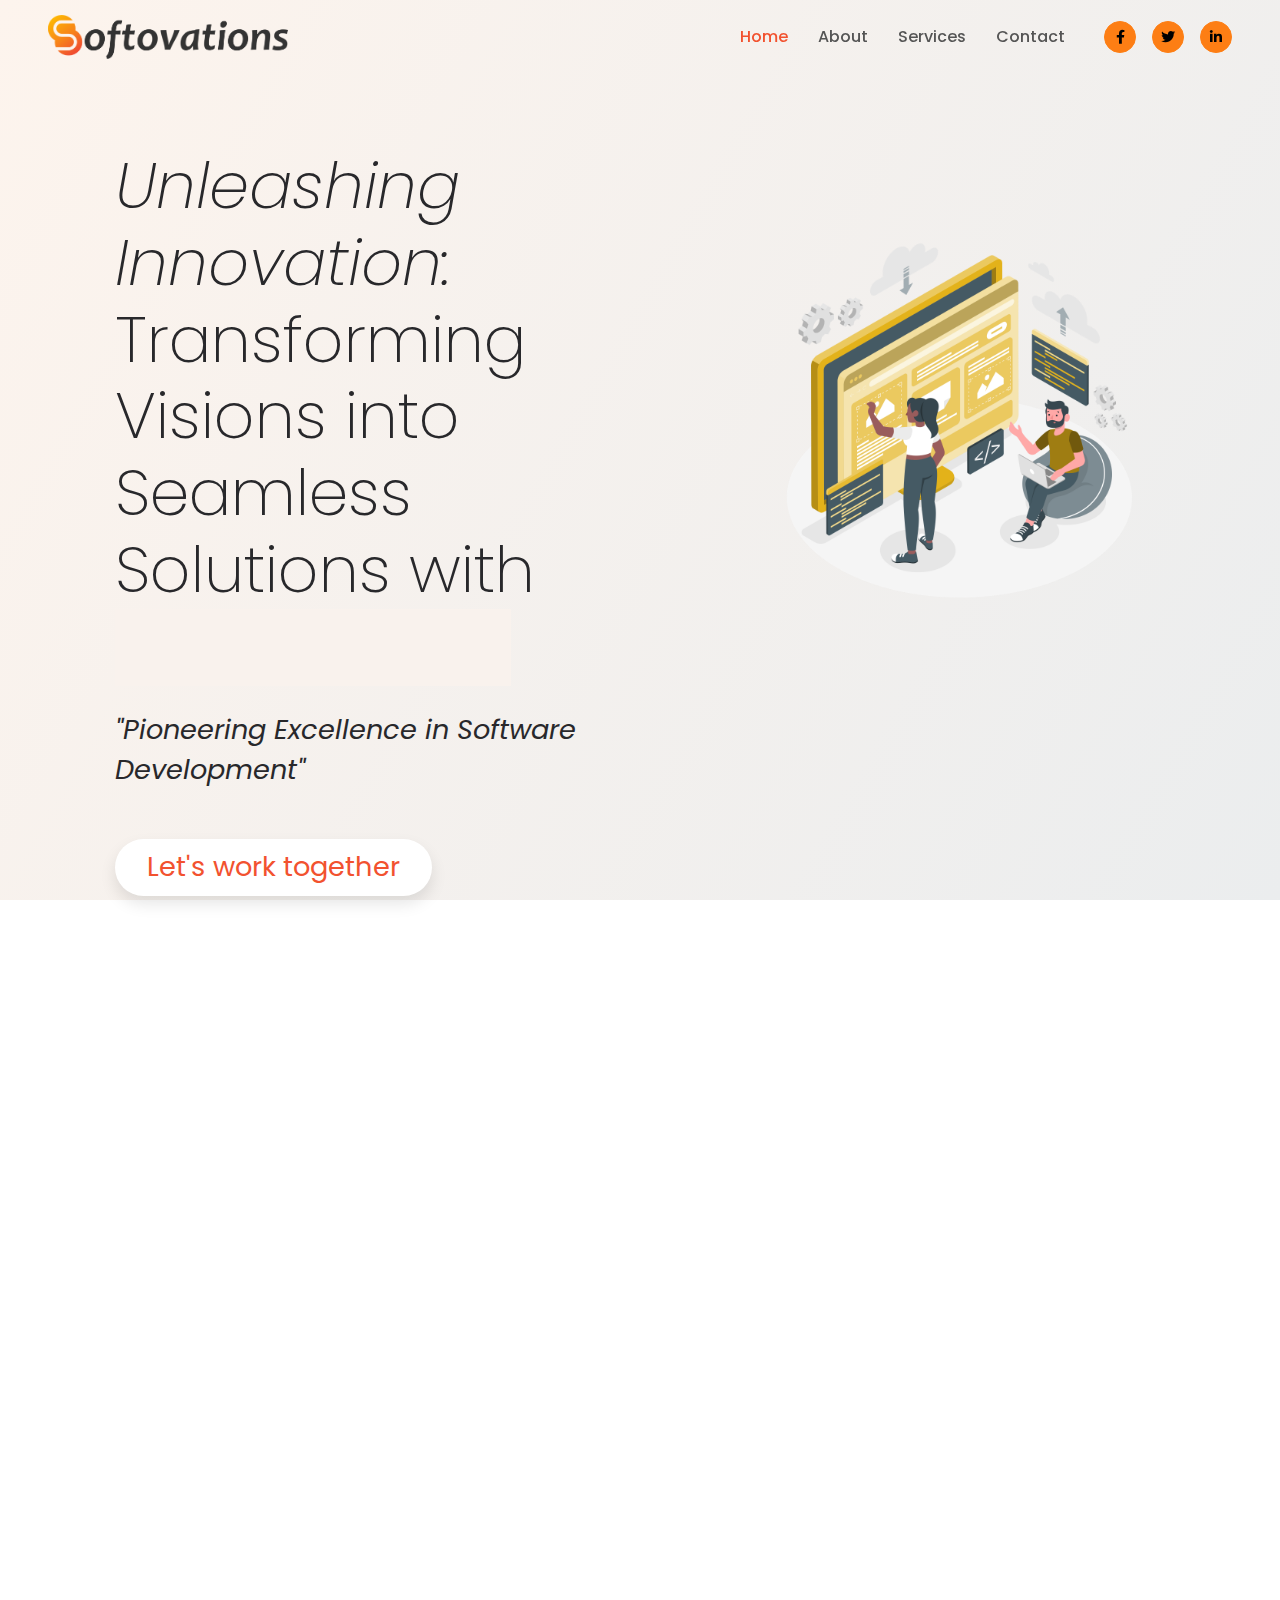
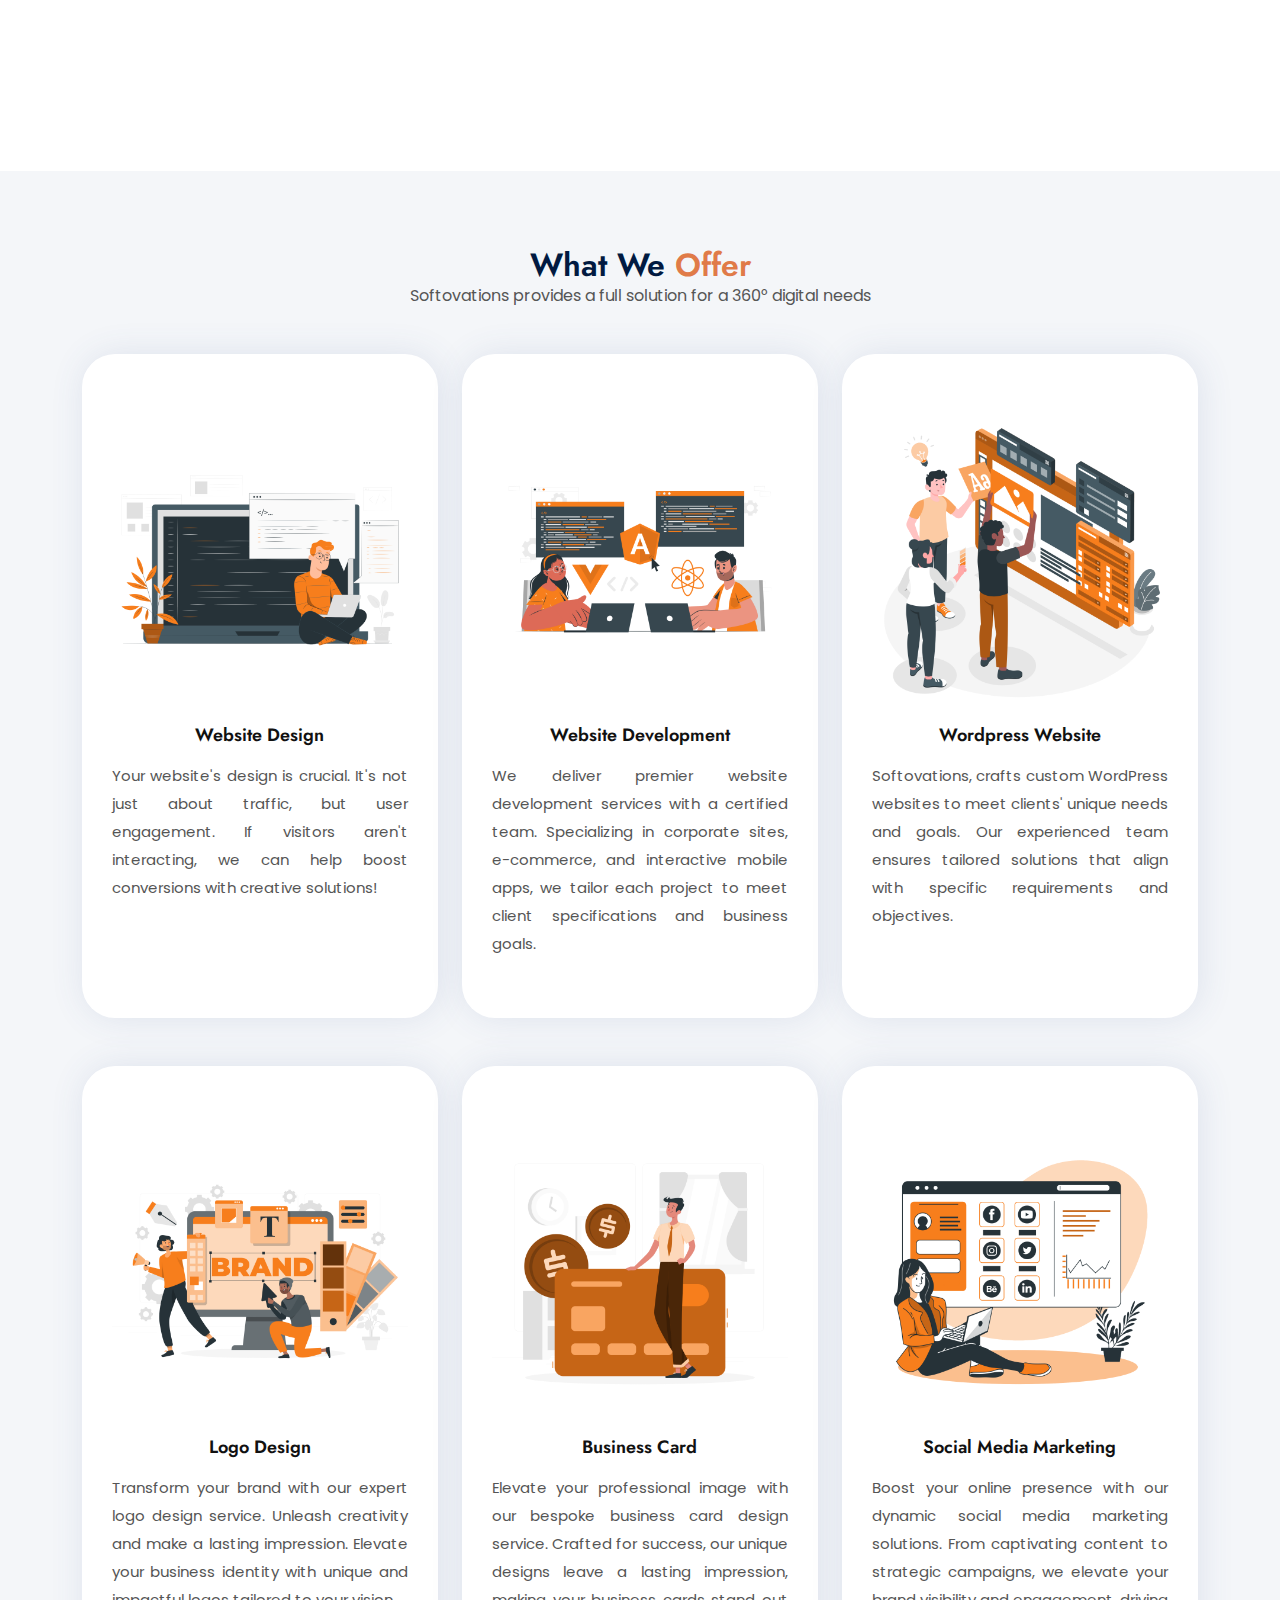
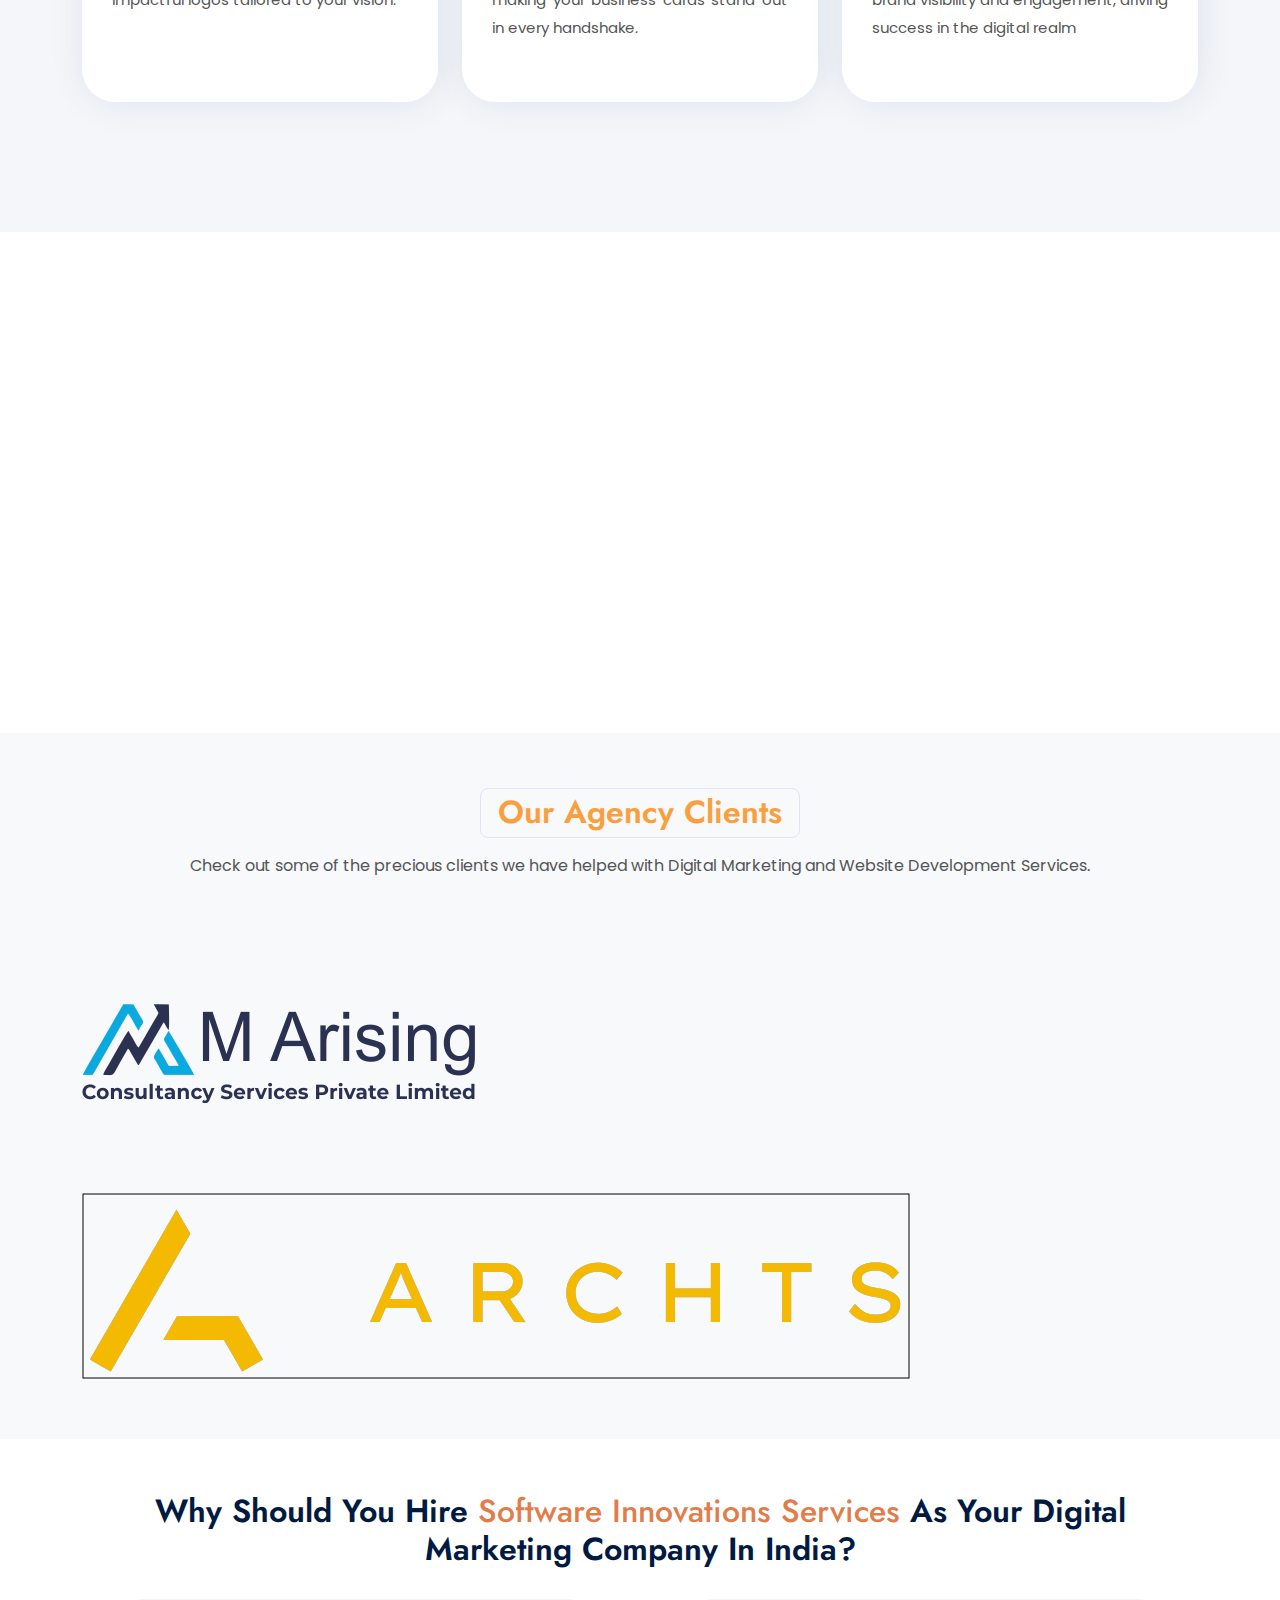
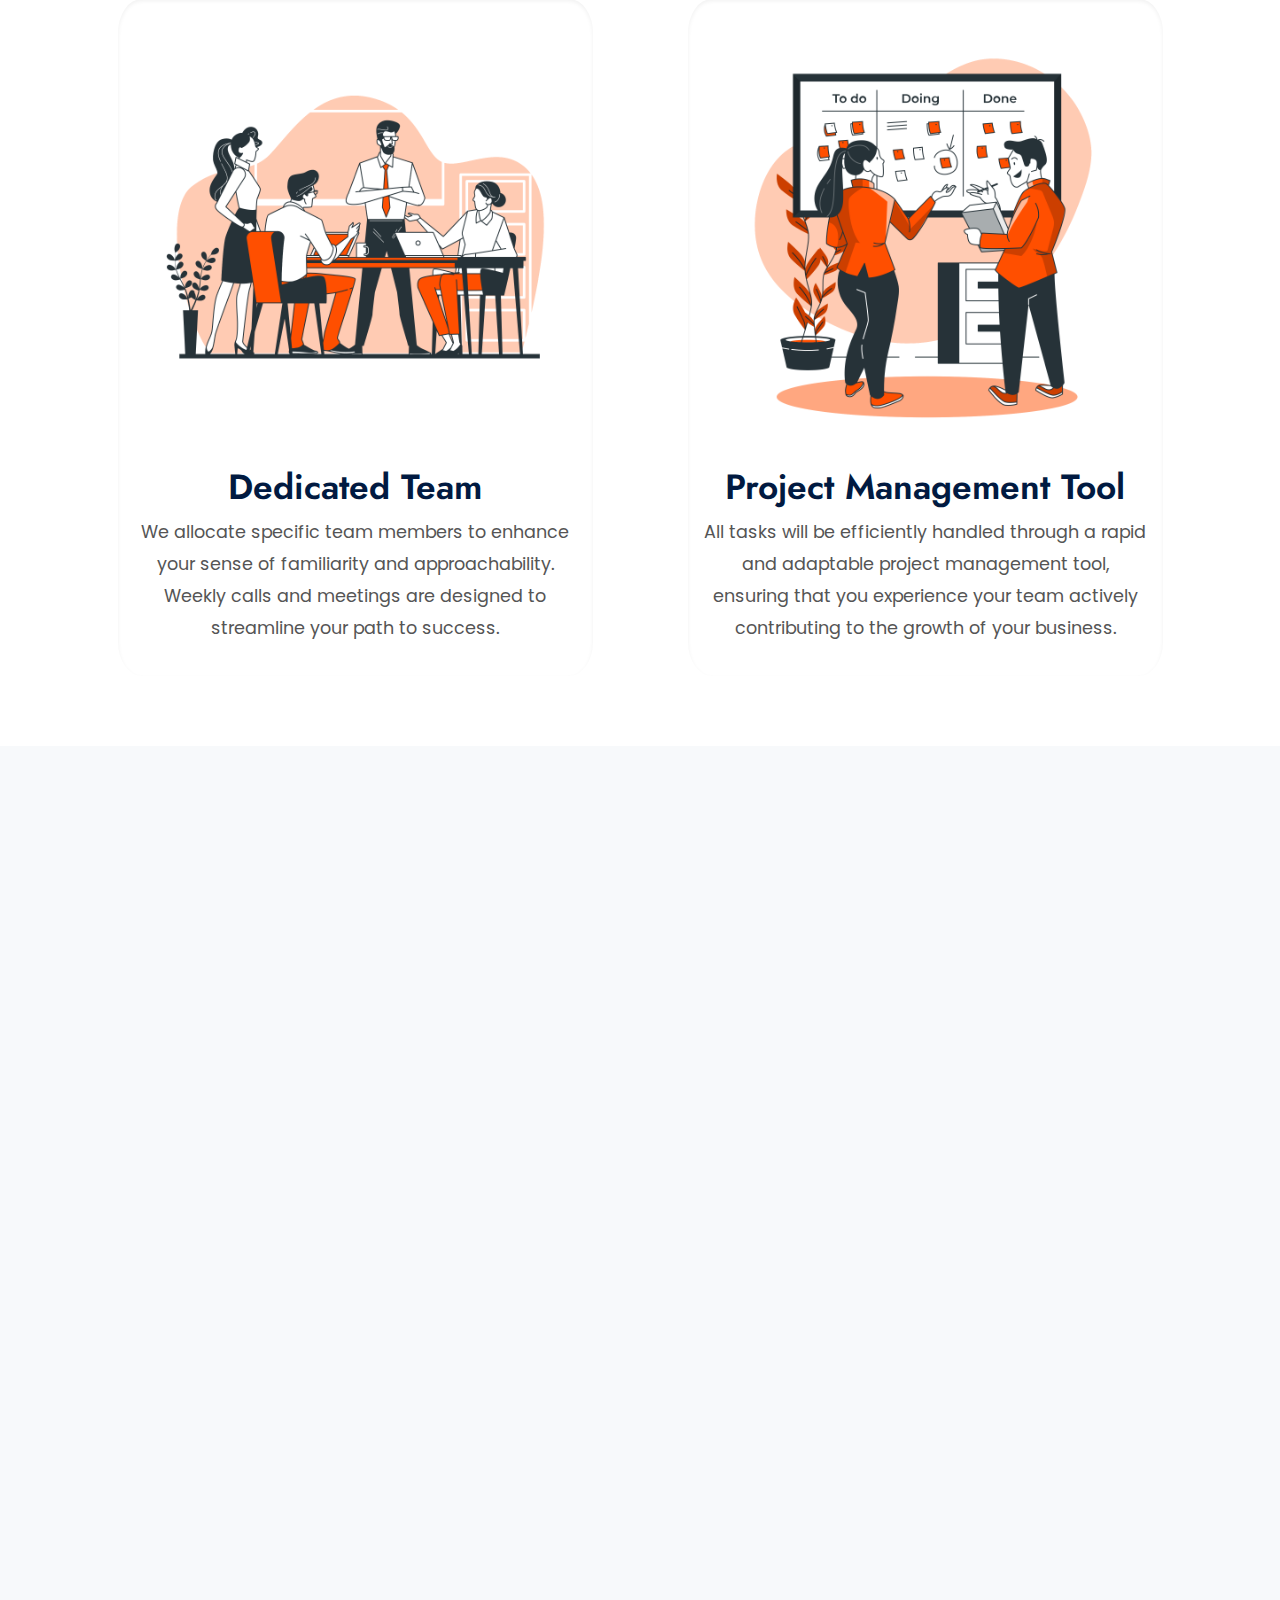
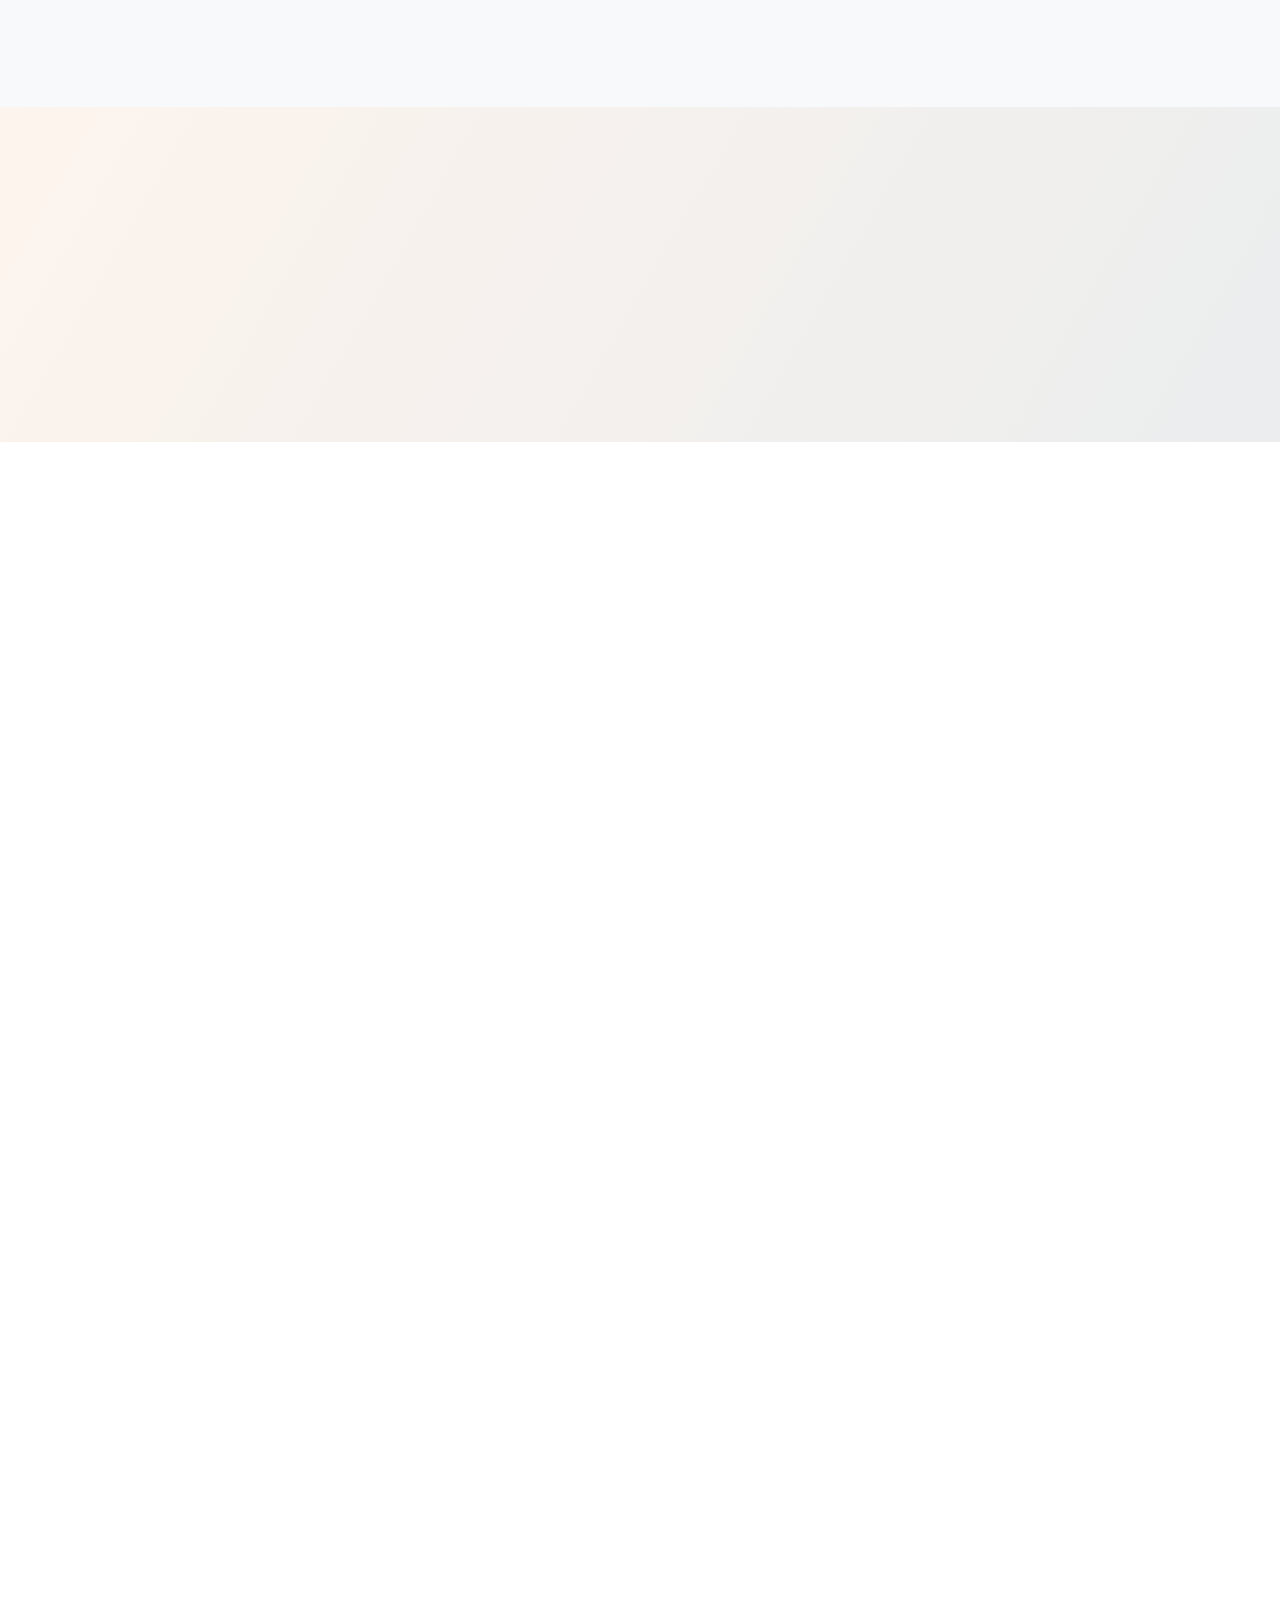
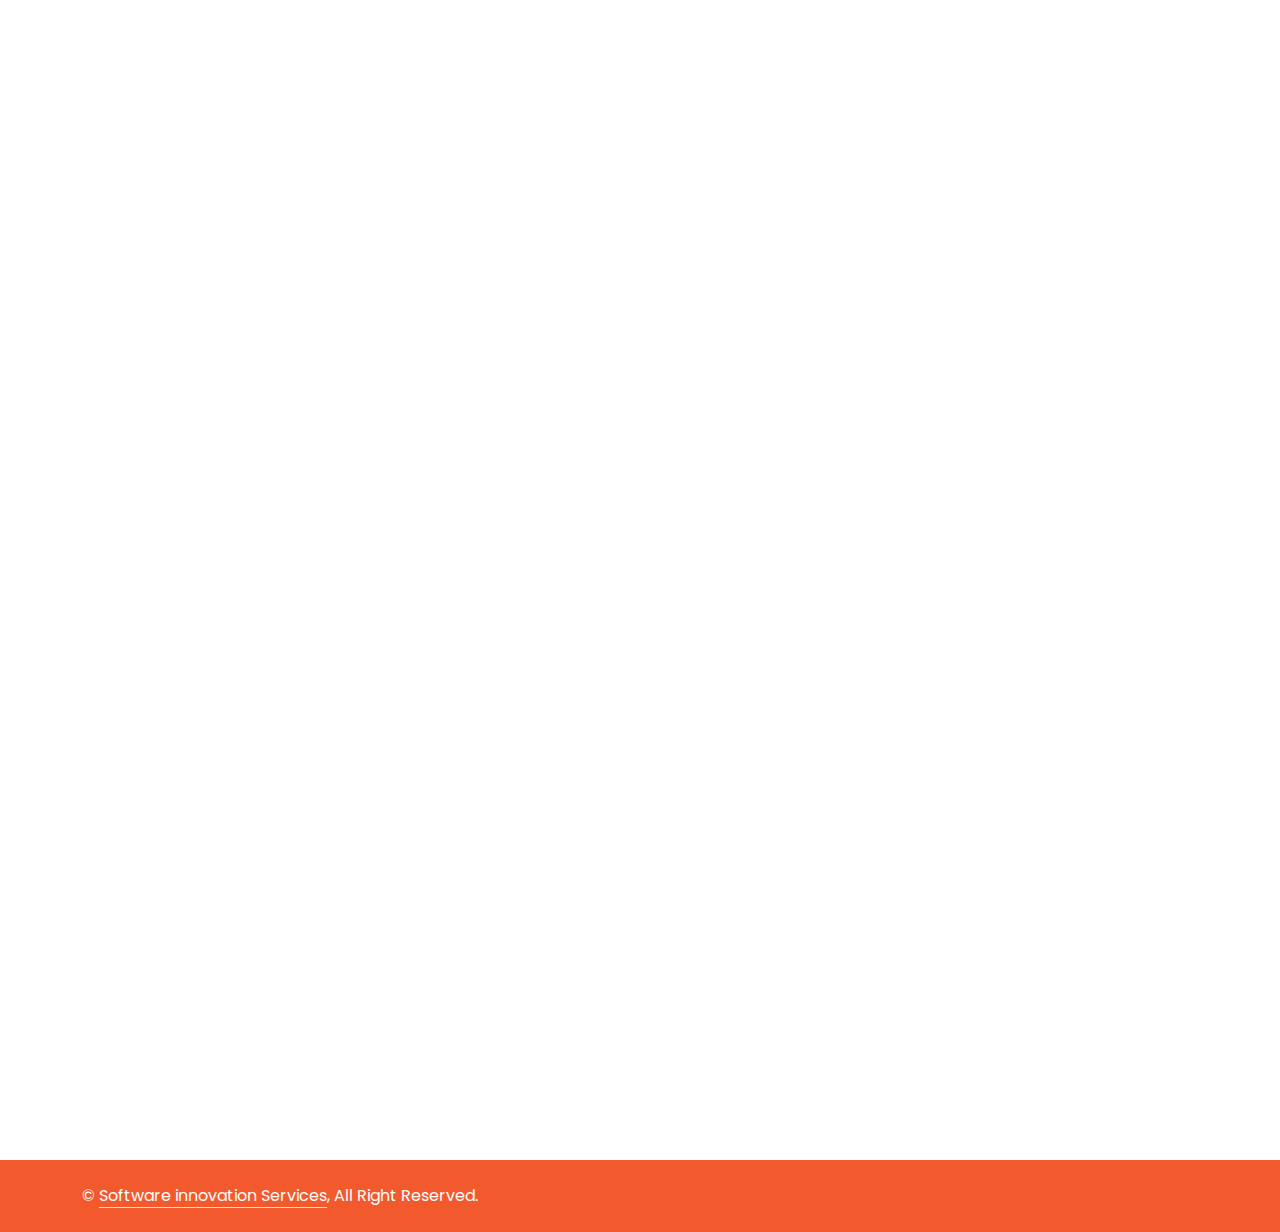
==== commit 954e066e: "color" ====
--- a/index.html
+++ b/index.html
@@ -74,13 +74,13 @@
                 </div>
                 <div class="d-none d-lg-flex ms-2">
                     <a class="btn btn-light btn-sm-square rounded-circle ms-3" href="https://www.facebook.com/softovations">
-                        <small class="fab fa-facebook-f text-primary"></small>
+                        <small class="fab fa-facebook-f "></small>
                     </a>
                     <a class="btn btn-light btn-sm-square rounded-circle ms-3" href="https://twitter.com/softovations0">
-                        <small class="fab fa-twitter text-primary"></small>
+                        <small class="fab fa-twitter "></small>
                     </a>
                     <a class="btn btn-light btn-sm-square rounded-circle ms-3" href="https://www.linkedin.com/in/software-innovation-services-softovations-45380229b">
-                        <small class="fab fa-linkedin-in text-primary"></small>
+                        <small class="fab fa-linkedin-in "></small>
                     </a>
                 </div>
             </div>
